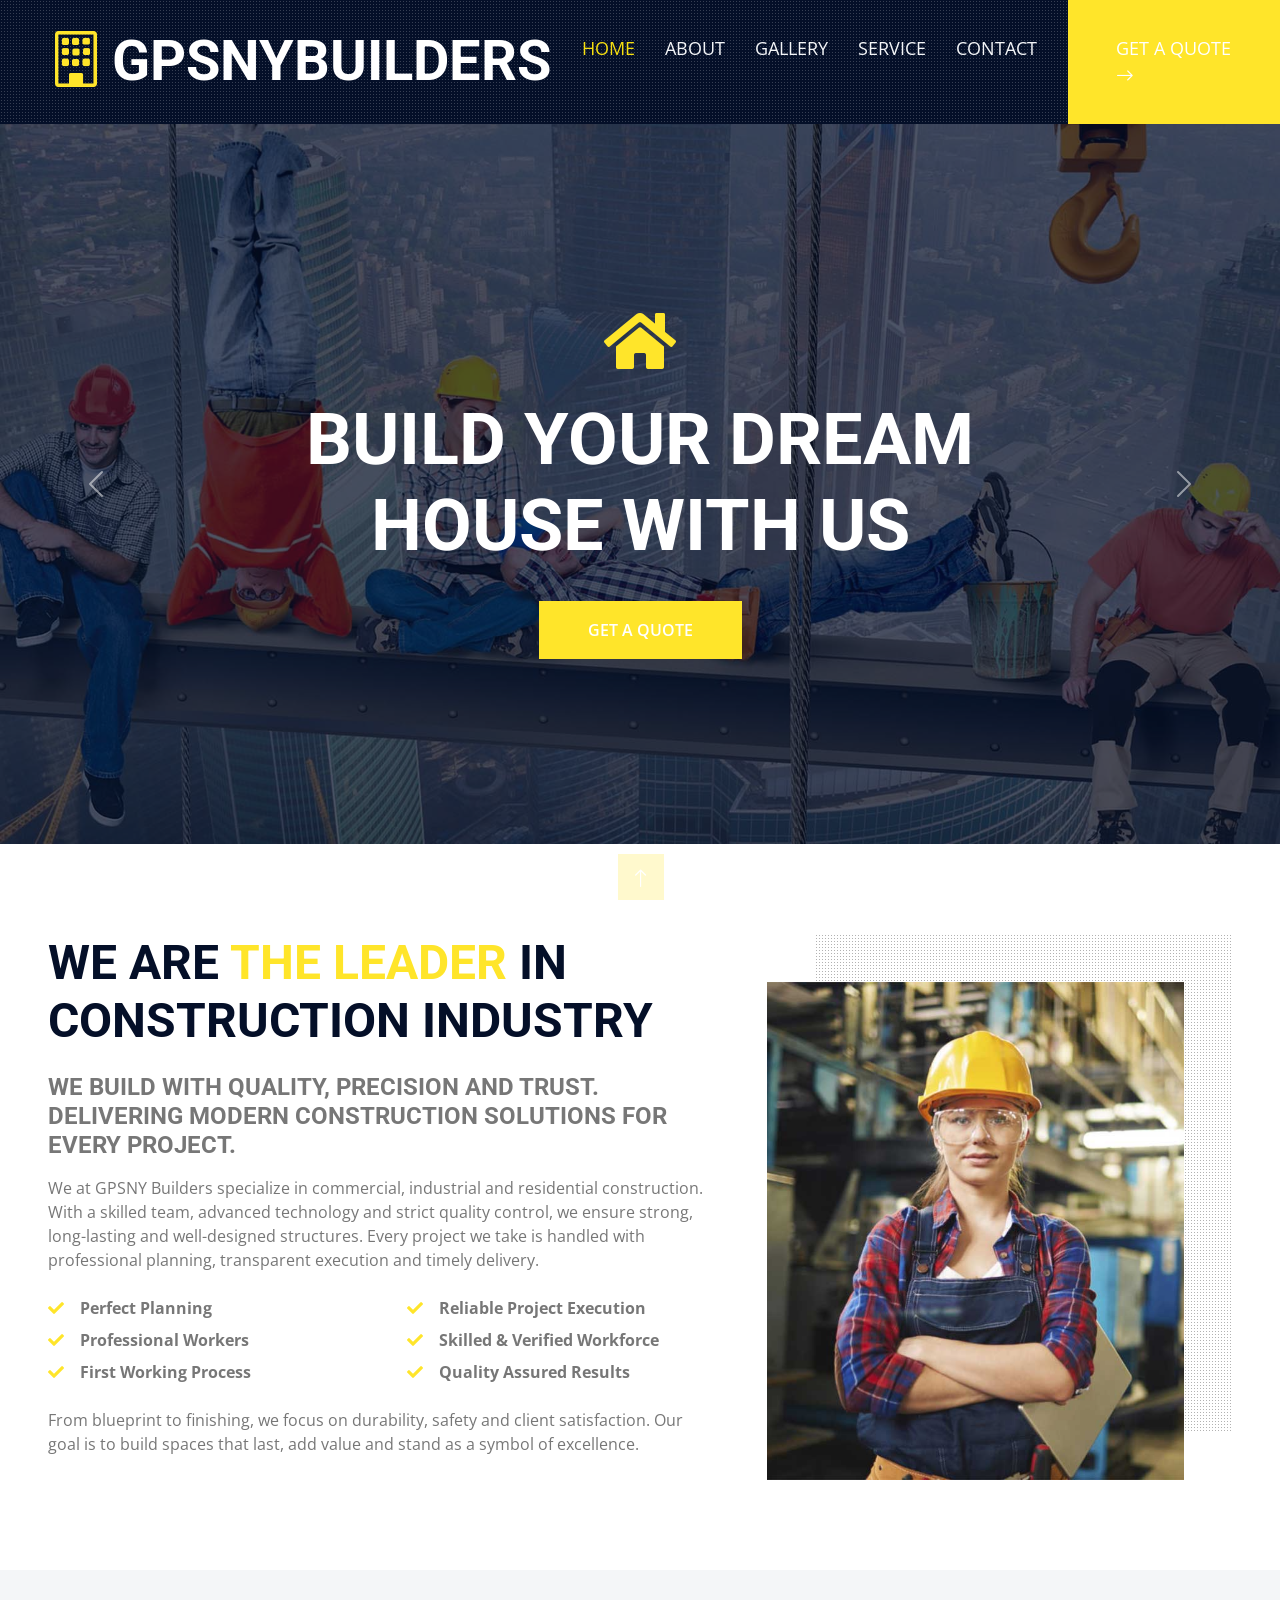
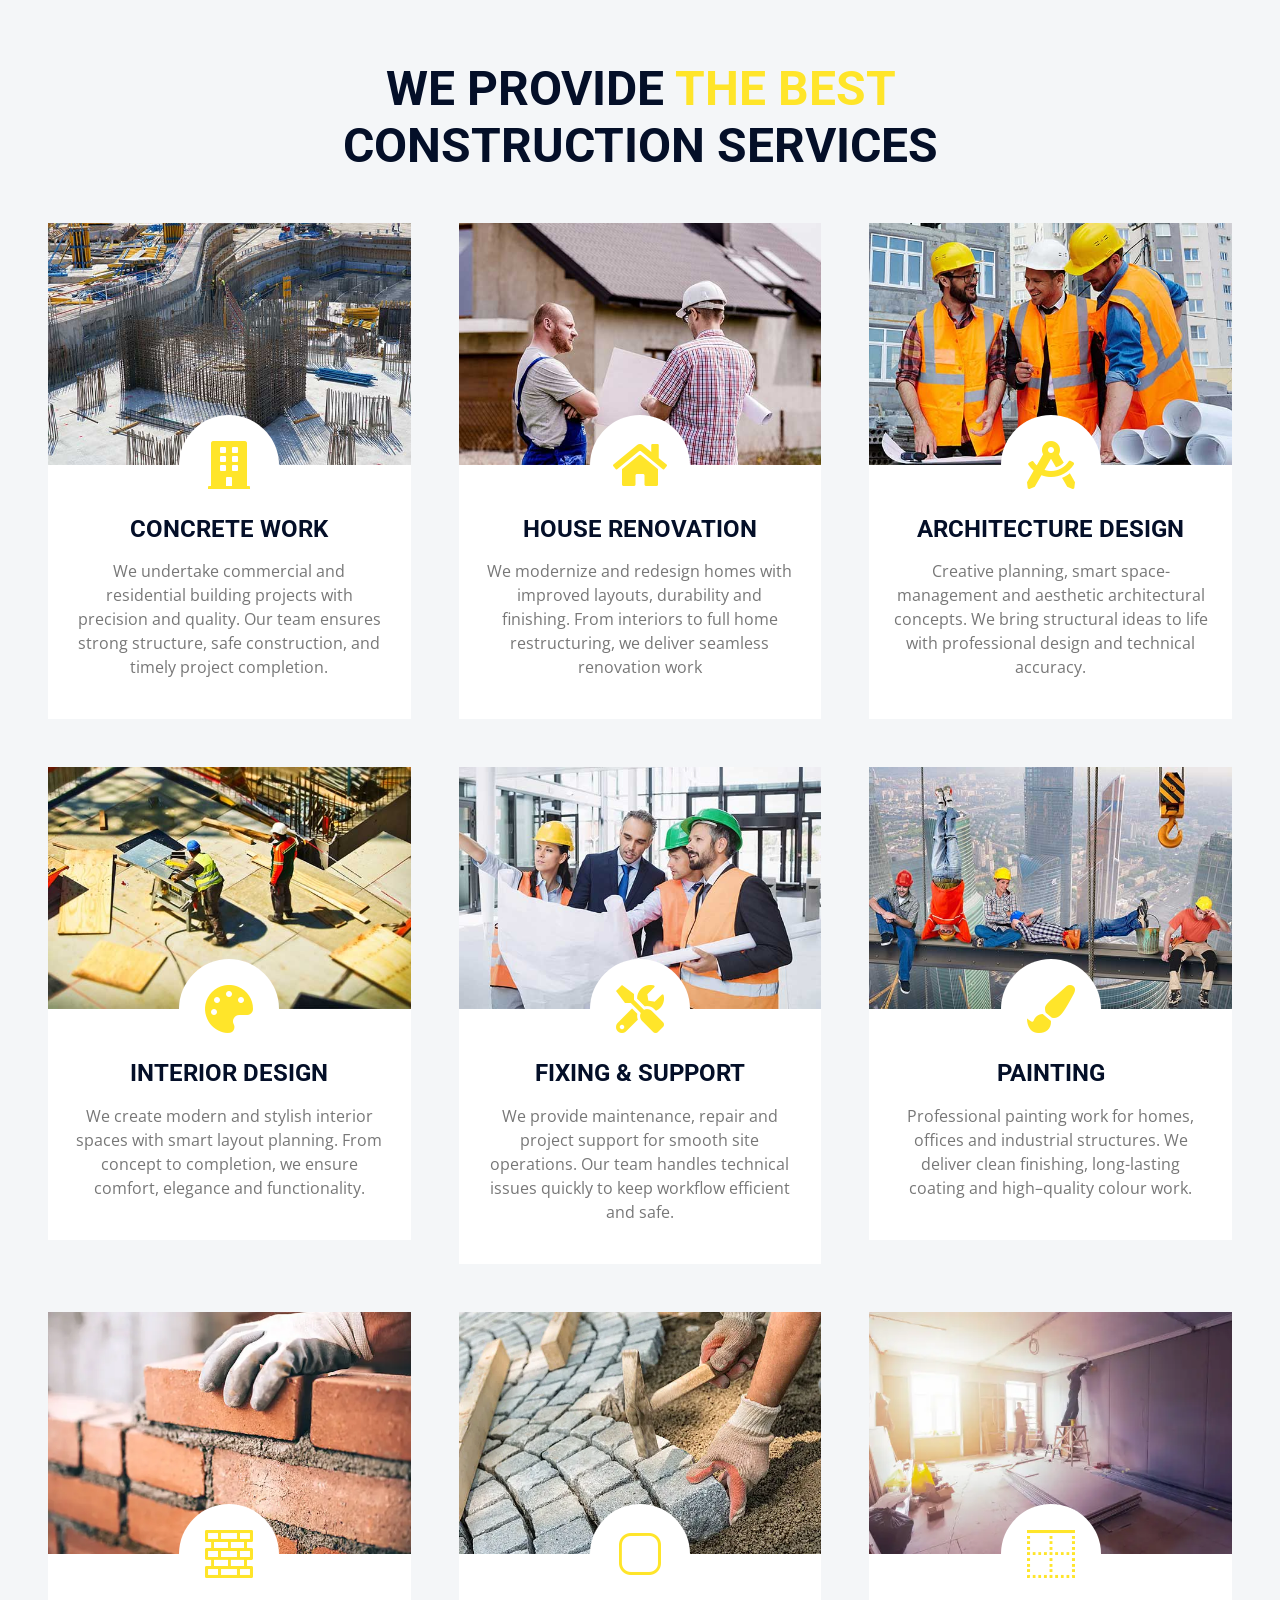
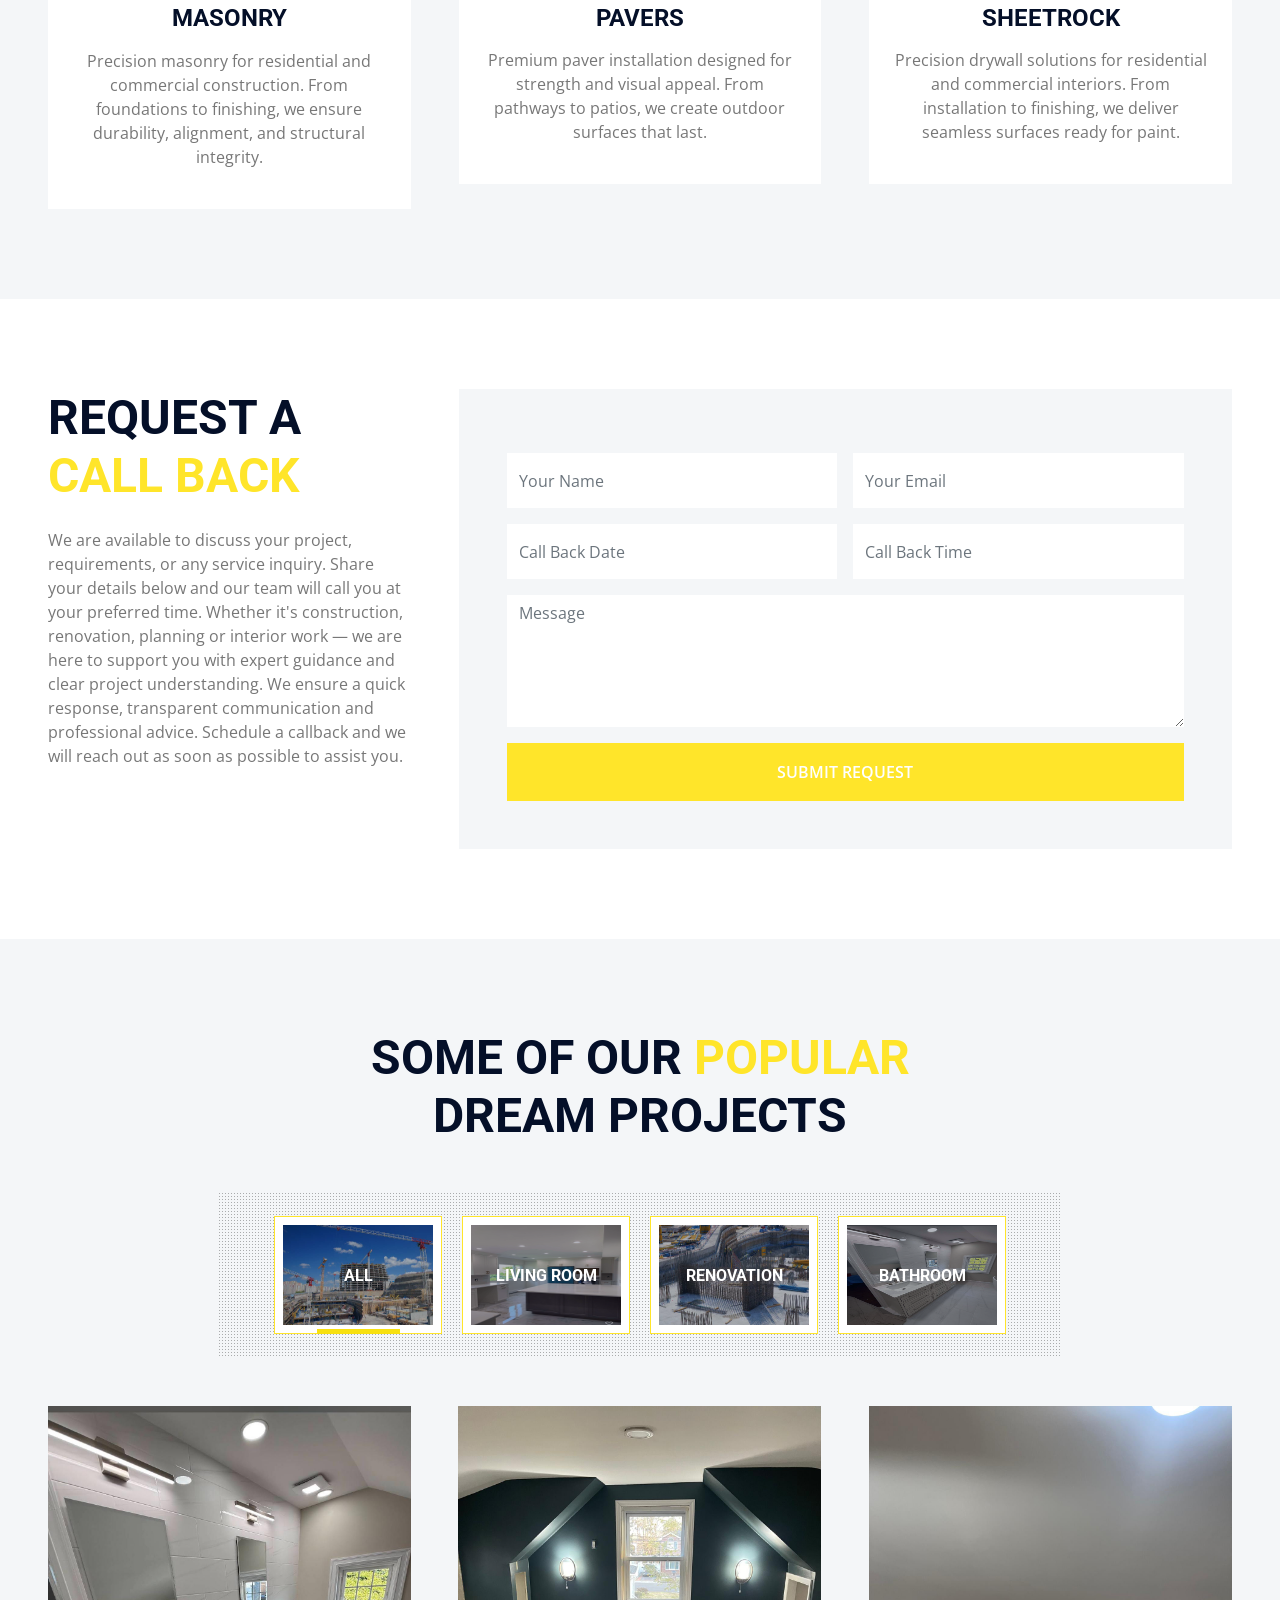
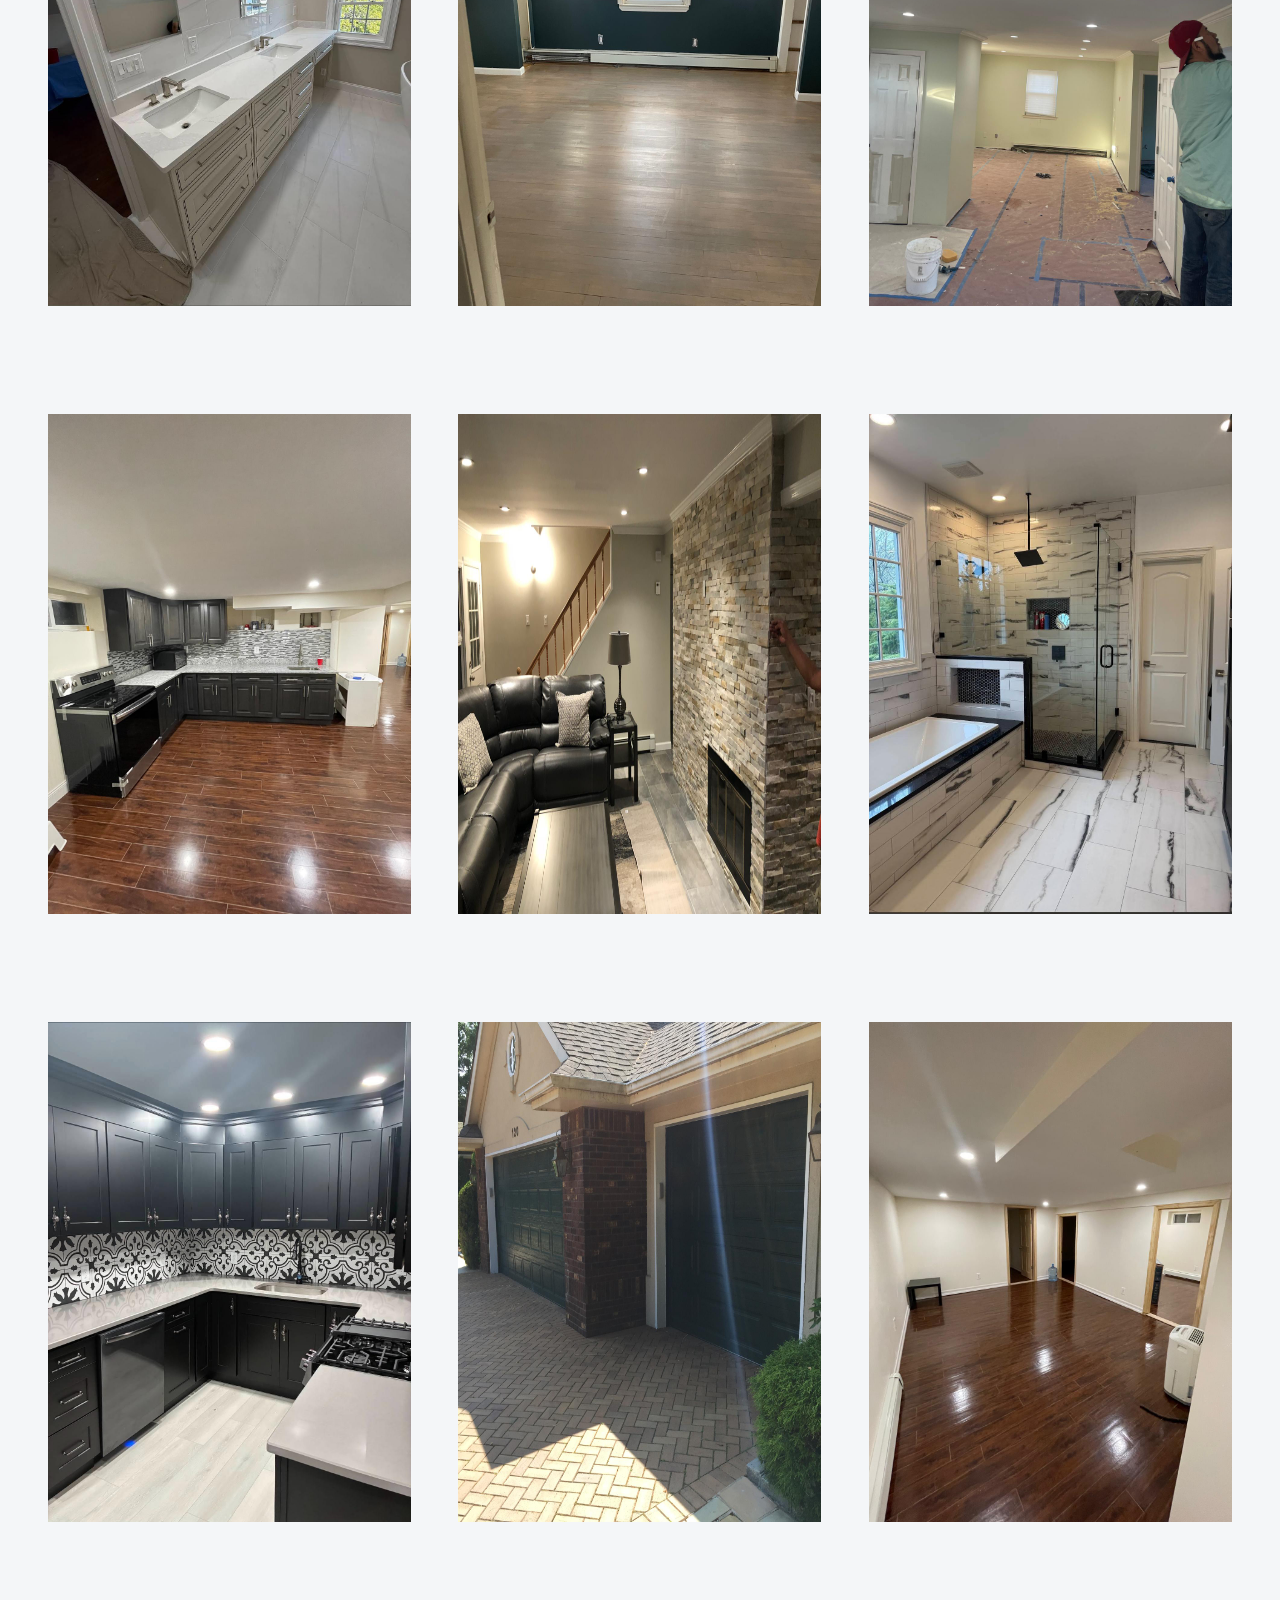
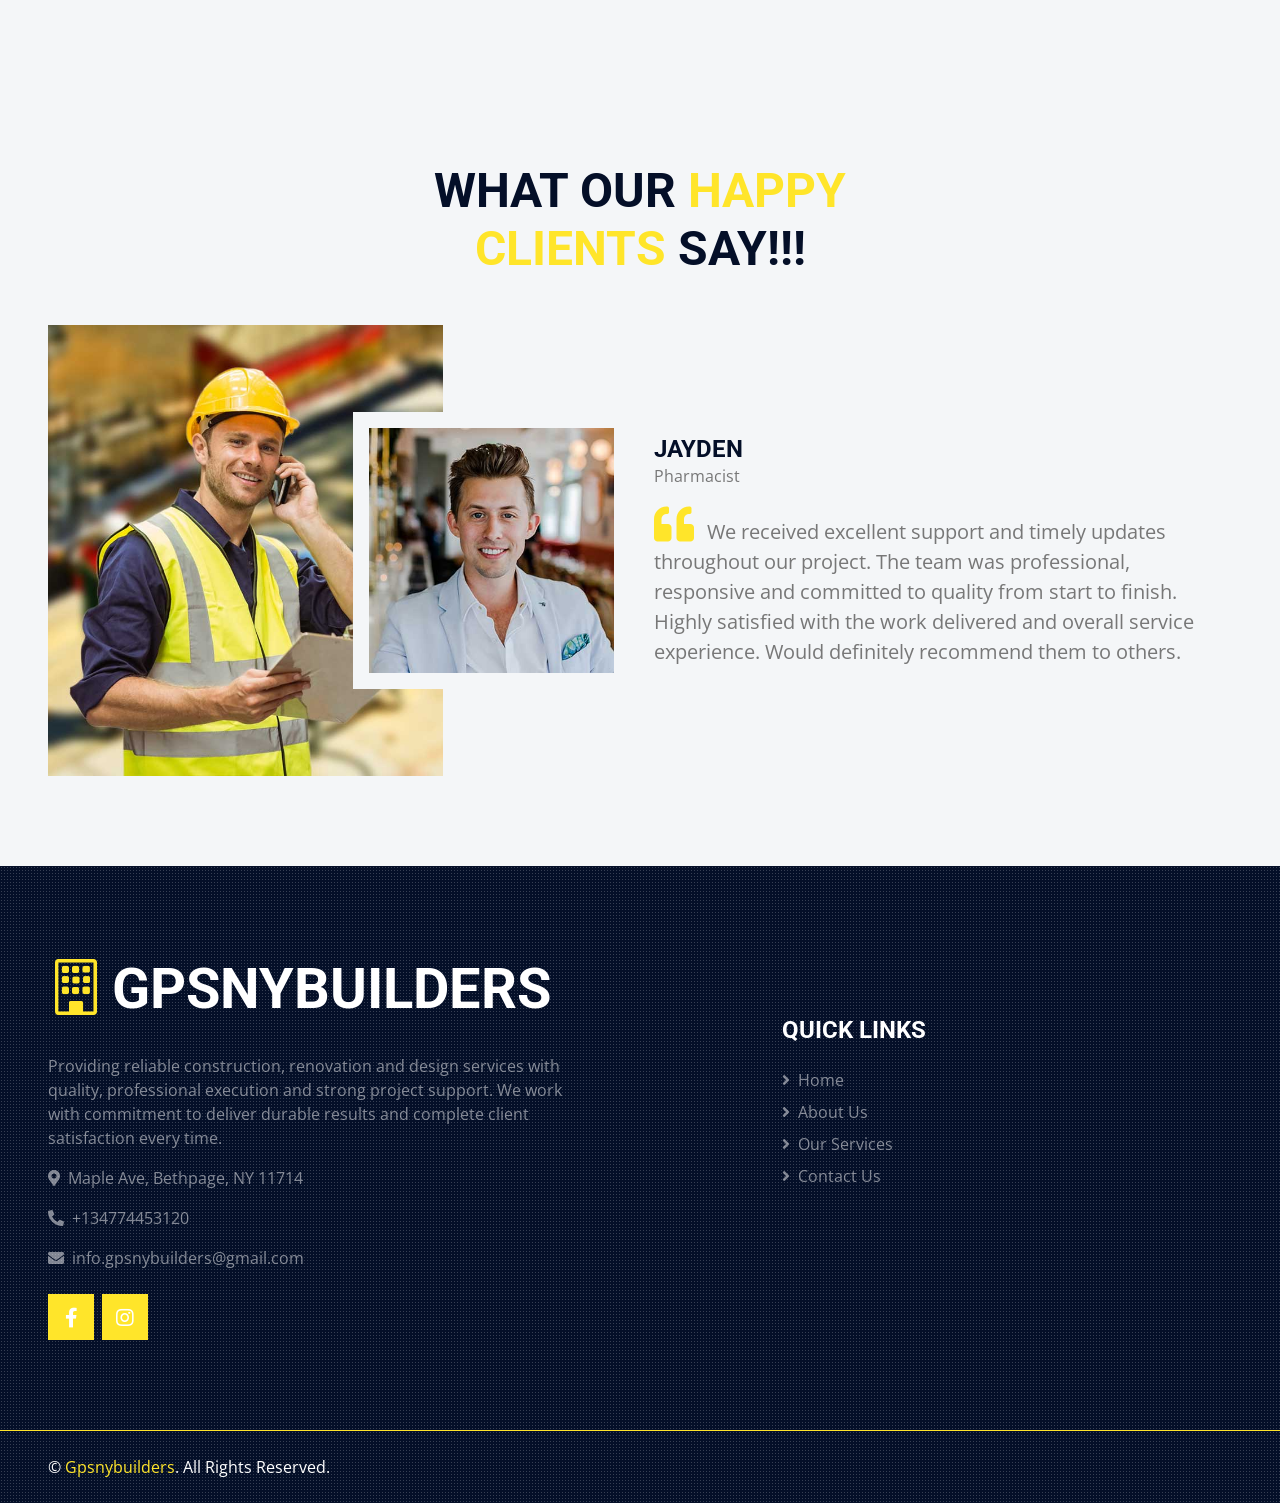
==== index.html @ 49c5e43c "first commit" ====
<!DOCTYPE html>
<html lang="en">

<head>
    <meta charset="utf-8">
    <title>Gpsnybuilders -  Construction Company</title>
    <meta content="width=device-width, initial-scale=1.0" name="viewport">
    <meta content="Free HTML Templates" name="keywords">
    <meta content="Free HTML Templates" name="description">

    <!-- Favicon -->
    <link href="img/favicon.ico" rel="icon">

    <!-- Google Web Fonts -->
    <link rel="preconnect" href="https://fonts.gstatic.com">
    <link href="https://fonts.googleapis.com/css2?family=Open+Sans:wght@400;600&family=Roboto:wght@500;700&display=swap" rel="stylesheet"> 

    <!-- Icon Font Stylesheet -->
    <link href="https://cdnjs.cloudflare.com/ajax/libs/font-awesome/5.15.0/css/all.min.css" rel="stylesheet">
    <link href="https://cdn.jsdelivr.net/npm/bootstrap-icons@1.4.1/font/bootstrap-icons.css" rel="stylesheet">

    <!-- Libraries Stylesheet -->
    <link href="lib/owlcarousel/assets/owl.carousel.min.css" rel="stylesheet">
    <link href="lib/tempusdominus/css/tempusdominus-bootstrap-4.min.css" rel="stylesheet" />
    <link href="lib/lightbox/css/lightbox.min.css" rel="stylesheet">

    <!-- Customized Bootstrap Stylesheet -->
    <link href="css/bootstrap.min.css" rel="stylesheet">

    <!-- Template Stylesheet -->
    <link href="css/style.css" rel="stylesheet">

    <meta name="viewport" content="width=device-width, initial-scale=1.0">

</head>

<body>
    <!-- Topbar Start -->
    
    
        
        <div class="row gx-5"  id = "topbar" style="display: none;">
            <div class="col-lg-4 text-center py-3">
                <div class="d-inline-flex align-items-center">
                    <i class="bi bi-geo-alt fs-1 text-primary me-3"></i>
                    <div class="text-start">
                        <h6 class="text-uppercase fw-bold">Our Office</h6>
                        <span>Maple Ave, Bethpage, NY 11714</span>
                    </div>
                </div>
            </div>
            <div class="col-lg-4 text-center border-start border-end py-3">
                <div class="d-inline-flex align-items-center">
                    <i class="bi bi-envelope-open fs-1 text-primary me-3"></i>
                    <div class="text-start">
                        <h6 class="text-uppercase fw-bold">Email Us</h6>
                        <span>info.gpsnybuilders@gmail.com</span>
                    </div>
                </div>
            </div>
            <div class="col-lg-4 text-center py-3">
                <div class="d-inline-flex align-items-center">
                    <i class="bi bi-phone-vibrate fs-1 text-primary me-3"></i>
                    <div class="text-start">
                        <h6 class="text-uppercase fw-bold">Call Us</h6>
                        <span>+13477445312</span>
                    </div>
                </div>
            </div>
        </div>
    </div>
    <!-- Topbar End -->


    <!-- Navbar Start -->
    <div class="container-fluid  bg-dark bg-light-radial shadow-sm px-5 pe-lg-0">
        <nav id ="autohide-navbar" class="navbar navbar-expand-lg bg-dark bg-light-radial navbar-dark py-3 py-lg-0">
            <a href="index.html" class="navbar-brand">
                <h1 class="m-0 display-4 text-uppercase text-white"><i class="bi bi-building text-primary me-2"></i>GPSNYBUILDERS</h1>
            </a>
            <button class="navbar-toggler" type="button" data-bs-toggle="collapse" data-bs-target="#navbarCollapse">
                <span class="navbar-toggler-icon"></span>
            </button>
            <div class="collapse navbar-collapse" id="navbarCollapse">
                <div class="navbar-nav ms-auto py-0">
                    <a href="index.html" class="nav-item nav-link active">Home</a>
                    <a href="#about" class="nav-item nav-link">About</a>
                    <a href="#portfolio" class="nav-item nav-link">Gallery</a>
                    <a href="#services" class="nav-item nav-link">Service</a>
                    <!--<div class="nav-item dropdown">
                        <a href="#" class="nav-link dropdown-toggle" data-bs-toggle="dropdown">Pages</a>
                        <div class="dropdown-menu m-0">
                            <a href="project.html" class="dropdown-item">Our Project</a>
                            <a href="team.html" class="dropdown-item">The Team</a>
                            <a href="testimonial.html" class="dropdown-item">Testimonial</a>
                            <a href="blog.html" class="dropdown-item">Blog Grid</a>
                            <a href="detail.html" class="dropdown-item">Blog Detail</a>
                        </div>
                    </div>
                    -->
                    <a href="#appointment" class="nav-item nav-link">Contact</a>
                    <a href="#appointment" class="nav-item nav-link bg-primary text-white px-5 ms-3 d-none d-lg-block">Get A Quote <i class="bi bi-arrow-right"></i></a>
                </div>
            </div>
        </nav>
    </div>
    <!-- Navbar End -->


    <!-- Carousel Start -->
    <div class="container-fluid p-0">
        <div id="header-carousel" class="carousel slide carousel-fade" data-bs-ride="carousel">
            <div class="carousel-inner">
                <div class="carousel-item active">
                    <img class="w-100" src="img/carousel-1.jpg" alt="Image">
                    <div class="carousel-caption d-flex flex-column align-items-center justify-content-center">
                        <div class="p-3" style="max-width: 900px;">
                            <i class="fa fa-home fa-4x text-primary mb-4 d-none d-sm-block"></i>
                            <h1 class="display-2 text-uppercase text-white mb-md-4">Build Your Dream House With Us</h1>
                            <a href="#appointment" class="btn btn-primary py-md-3 px-md-5 mt-2">Get A Quote</a>
                        </div>
                    </div>
                </div>
                <div class="carousel-item">
                    <img class="w-100" src="img/carousel-2.jpg" alt="Image">
                    <div class="carousel-caption d-flex flex-column align-items-center justify-content-center">
                        <div class="p-3" style="max-width: 900px;">
                            <i class="fa fa-tools fa-4x text-primary mb-4 d-none d-sm-block"></i>
                            <h1 class="display-2 text-uppercase text-white mb-md-4">We Are Trusted For Your Project</h1>
                            <a href="#appointment" class="btn btn-primary py-md-3 px-md-5 mt-2">Contact Us</a>
                        </div>
                    </div>
                </div>
            </div>
            <button class="carousel-control-prev" type="button" data-bs-target="#header-carousel"
                data-bs-slide="prev">
                <span class="carousel-control-prev-icon" aria-hidden="true"></span>
                <span class="visually-hidden">Previous</span>
            </button>
            <button class="carousel-control-next" type="button" data-bs-target="#header-carousel"
                data-bs-slide="next">
                <span class="carousel-control-next-icon" aria-hidden="true"></span>
                <span class="visually-hidden">Next</span>
            </button>
        </div>
    </div>
    <!-- Carousel End -->


    <!-- About Start -->
    <div class="container-fluid py-6 px-5" id="about">
        <div class="row g-5">
            <div class="col-lg-7">
                <h1 class="display-5 text-uppercase mb-4">We are <span class="text-primary">the Leader</span> in Construction Industry</h1>
                <h4 class="text-uppercase mb-3 text-body">WE BUILD WITH QUALITY, PRECISION AND TRUST.
DELIVERING MODERN CONSTRUCTION SOLUTIONS FOR EVERY PROJECT.</h4>
                <p>We at GPSNY Builders specialize in commercial, industrial and residential construction.
With a skilled team, advanced technology and strict quality control, we ensure strong,
long-lasting and well-designed structures. Every project we take is handled with
professional planning, transparent execution and timely delivery.</p>
                <div class="row gx-5 py-2">
                    <div class="col-sm-6 mb-2">
                        <p class="fw-bold mb-2"><i class="fa fa-check text-primary me-3"></i>Perfect Planning</p>
                        <p class="fw-bold mb-2"><i class="fa fa-check text-primary me-3"></i>Professional Workers</p>
                        <p class="fw-bold mb-2"><i class="fa fa-check text-primary me-3"></i>First Working Process</p>
                    </div>
                    <div class="col-sm-6 mb-2">
                        <p class="fw-bold mb-2"><i class="fa fa-check text-primary me-3"></i>Reliable Project Execution</p>
                        <p class="fw-bold mb-2"><i class="fa fa-check text-primary me-3"></i>Skilled & Verified Workforce</p>
                        <p class="fw-bold mb-2"><i class="fa fa-check text-primary me-3"></i>Quality Assured Results</p>
                    </div>
                </div>
                <p class="mb-4">From blueprint to finishing, we focus on durability, safety and client satisfaction.
Our goal is to build spaces that last, add value and stand as a symbol of excellence.</p>
                <!--<img src="img/signature.jpg" alt=""> -->
            </div>
            <div class="col-lg-5 pb-5" style="min-height: 400px;">
                <div class="position-relative bg-dark-radial h-100 ms-5">
                    <img class="position-absolute w-100 h-100 mt-5 ms-n5" src="img/about.jpg" style="object-fit: cover;">
                </div>
            </div>
        </div>
    </div>
    <!-- About End -->
    

    <!-- Services Start -->
    <div class="container-fluid bg-light py-6 px-5" id="services">
        <div class="text-center mx-auto mb-5" style="max-width: 600px;">
            <h1 class="display-5 text-uppercase mb-4">We Provide <span class="text-primary">The Best</span> Construction Services</h1>
        </div>
        <div class="row g-5">
            <div class="col-lg-4 col-md-6">
                <div class="service-item bg-white d-flex flex-column align-items-center text-center">
                    <img class="img-fluid" src="img/service-1.jpg" alt="">
                    <div class="service-icon bg-white">
                        <i class="fa fa-3x fa-building text-primary"></i>
                    </div>
                    <div class="px-4 pb-4">
                        <h4 class="text-uppercase mb-3">Concrete work</h4>
                        <p>We undertake commercial and residential building projects with precision and quality.
                            Our team ensures strong structure, safe construction, and timely project completion.</p>
                        <!--<a class="btn text-primary" href="">Read More <i class="bi bi-arrow-right"></i></a>-->
                    </div>
                </div>
            </div>
            <div class="col-lg-4 col-md-6">
                <div class="service-item bg-white rounded d-flex flex-column align-items-center text-center">
                    <img class="img-fluid" src="img/service-2.jpg" alt="">
                    <div class="service-icon bg-white">
                        <i class="fa fa-3x fa-home text-primary"></i>
                    </div>
                    <div class="px-4 pb-4">
                        <h4 class="text-uppercase mb-3">House Renovation</h4>
                        <p>We modernize and redesign homes with improved layouts, durability and finishing.
From interiors to full home restructuring, we deliver seamless renovation work</p>
                        <!--<a class="btn text-primary" href="">Read More <i class="bi bi-arrow-right"></i></a> -->
                    </div>
                </div>
            </div>
            <div class="col-lg-4 col-md-6">
                <div class="service-item bg-white rounded d-flex flex-column align-items-center text-center">
                    <img class="img-fluid" src="img/service-3.jpg" alt="">
                    <div class="service-icon bg-white">
                        <i class="fa fa-3x fa-drafting-compass text-primary"></i>
                    </div>
                    <div class="px-4 pb-4">
                        <h4 class="text-uppercase mb-3">Architecture Design</h4>
                        <p>Creative planning, smart space-management and aesthetic architectural concepts.
We bring structural ideas to life with professional design and technical accuracy.</p>
                      <!--  <a class="btn text-primary" href="">Read More <i class="bi bi-arrow-right"></i></a> -->
                    </div>
                </div>
            </div>
            <div class="col-lg-4 col-md-6">
                <div class="service-item bg-white rounded d-flex flex-column align-items-center text-center">
                    <img class="img-fluid" src="img/service-4.jpg" alt="">
                    <div class="service-icon bg-white">
                        <i class="fa fa-3x fa-palette text-primary"></i>
                    </div>
                    <div class="px-4 pb-4">
                        <h4 class="text-uppercase mb-3">Interior Design</h4>
                        <p>We create modern and stylish interior spaces with smart layout planning.
From concept to completion, we ensure comfort, elegance and functionality.</p>
                       <!-- <a class="btn text-primary" href="">Read More <i class="bi bi-arrow-right"></i></a> -->
                    </div>
                </div>
            </div>
            <div class="col-lg-4 col-md-6">
                <div class="service-item bg-white rounded d-flex flex-column align-items-center text-center">
                    <img class="img-fluid" src="img/service-5.jpg" alt="">
                    <div class="service-icon bg-white">
                        <i class="fa fa-3x fa-tools text-primary"></i>
                    </div>
                    <div class="px-4 pb-4">
                        <h4 class="text-uppercase mb-3">Fixing & Support</h4>
                        <p>We provide maintenance, repair and project support for smooth site operations.
Our team handles technical issues quickly to keep workflow efficient and safe.</p>
                      <!--  <a class="btn text-primary" href="">Read More <i class="bi bi-arrow-right"></i></a> -->
                    </div>
                </div>
            </div>
            <div class="col-lg-4 col-md-6">
                <div class="service-item bg-white rounded d-flex flex-column align-items-center text-center">
                    <img class="img-fluid" src="img/service-6.jpg" alt="">
                    <div class="service-icon bg-white">
                        <i class="fa fa-3x fa-paint-brush text-primary"></i>
                    </div>
                    <div class="px-4 pb-4">
                        <h4 class="text-uppercase mb-3">Painting</h4>
                        <p>Professional painting work for homes, offices and industrial structures.
We deliver clean finishing, long-lasting coating and high–quality colour work.</p>
                      <!--  <a class="btn text-primary" href="">Read More <i class="bi bi-arrow-right"></i></a> -->
                    </div>
                </div>
            </div>
            <div class="col-lg-4 col-md-6">
                <div class="service-item bg-white rounded d-flex flex-column align-items-center text-center">
                    <img class="img-fluid" src="img/mansonary.webp" alt="">
                    <div class="service-icon bg-white">
                        <i class="fa fa-3x bi-bricks  text-primary"></i>
                    </div>
                    <div class="px-4 pb-4">
                        <h4 class="text-uppercase mb-3">Masonry </h4>
                        <p>Precision masonry for residential and commercial construction.
From foundations to finishing, we ensure durability, alignment, and structural integrity.<p>
                      <!--  <a class="btn text-primary" href="">Read More <i class="bi bi-arrow-right"></i></a> -->
                    </div>
                </div>
            </div>
            <div class="col-lg-4 col-md-6">
                <div class="service-item bg-white rounded d-flex flex-column align-items-center text-center">
                    <img class="img-fluid" src="img/pavers.webp" alt="">
                    <div class="service-icon bg-white">
                        <i class="fa fa-3x bi-app text-primary"></i>
                    </div>
                    <div class="px-4 pb-4">
                        <h4 class="text-uppercase mb-3">Pavers</h4>
                        <p>Premium paver installation designed for strength and visual appeal.
From pathways to patios, we create outdoor surfaces that last.</p>
                      <!--  <a class="btn text-primary" href="">Read More <i class="bi bi-arrow-right"></i></a> -->
                    </div>
                </div>
            </div>
            <div class="col-lg-4 col-md-6">
                <div class="service-item bg-white rounded d-flex flex-column align-items-center text-center">
                    <img class="img-fluid" src="img/sheetrock.webp" alt="">
                    <div class="service-icon bg-white">
                        <i class="fa fa-3x bi-border-top text-primary"></i>
                    </div>
                    <div class="px-4 pb-4">
                        <h4 class="text-uppercase mb-3">sheetrock</h4>
                        <p>Precision drywall solutions for residential and commercial interiors.
From installation to finishing, we deliver seamless surfaces ready for paint.</p>
                      <!--  <a class="btn text-primary" href="">Read More <i class="bi bi-arrow-right"></i></a> -->
                    </div>
                </div>
            </div>
        </div>
    </div>
    <!-- Services End -->


    <!-- Appointment Start -->
    <div class="container-fluid py-6 px-5" id ="appointment">
        <div class="row gx-5">
            <div class="col-lg-4 mb-5 mb-lg-0">
                <div class="mb-4">
                    <h1 class="display-5 text-uppercase mb-4">Request A <span class="text-primary">Call Back</span></h1>
                </div>
                <p class="mb-5">We are available to discuss your project, requirements, or any service inquiry.
Share your details below and our team will call you at your preferred time.
Whether it's construction, renovation, planning or interior work — we are here
to support you with expert guidance and clear project understanding.
We ensure a quick response, transparent communication and professional advice.
Schedule a callback and we will reach out as soon as possible to assist you.</p>
               <!---- <a class="btn btn-primary py-3 px-5" href="">Get A Quote</a> -->
            </div>
            <div class="col-lg-8">
                <div class="bg-light text-center p-5">
                    <form id="contactForm" action="send_email.php" method="POST">
                        <div id="formAlert" class="mb-3"></div>
                        <div class="row g-3">
                            <div class="col-12 col-sm-6">
                                <input name="name" type="text" class="form-control border-0" placeholder="Your Name" style="height: 55px;" required>
                            </div>
                            <div class="col-12 col-sm-6">
                                <input name="email" type="email" class="form-control border-0" placeholder="Your Email" style="height: 55px;" required>
                            </div>
                            <div class="col-12 col-sm-6">
                                <div class="date" id="date" data-target-input="nearest" name="date">
                                    <input type="text"
                                        class="form-control border-0 datetimepicker-input"
                                        placeholder="Call Back Date" data-target="#date" data-toggle="datetimepicker" style="height: 55px;">
                                </div>
                            </div>
                            <div class="col-12 col-sm-6">
                                <div class="time" id="time" data-target-input="nearest" name="time">
                                    <input type="text"
                                        class="form-control border-0 datetimepicker-input"
                                        placeholder="Call Back Time" data-target="#time" data-toggle="datetimepicker" style="height: 55px;">
                                </div>
                            </div>
                            <div class="col-12">
                                <textarea name="message" class="form-control border-0" rows="5" placeholder="Message" required></textarea>
                            </div>
                            <input type="hidden" name="_subject" value="Website Contact Request">
                            <div class="col-12">
                                <button class="btn btn-primary w-100 py-3" type="submit">Submit Request</button>
                            </div>
                        </div>
                    </form>

                </div>
            </div>
        </div>
    </div>
    <!-- Appointment End -->


    <!-- Portfolio Start -->
    <div class="container-fluid bg-light py-6 px-5" id="portfolio">
        <div class="text-center mx-auto mb-5" style="max-width: 600px;">
            <h1 class="display-5 text-uppercase mb-4">Some Of Our <span class="text-primary">Popular</span> Dream Projects</h1>
        </div>
        <div class="row gx-5">
            <div class="col-12 text-center">
                <div class="d-inline-block bg-dark-radial text-center pt-4 px-5 mb-5">
                    <ul class="list-inline mb-0" id="portfolio-flters">
                        <li class="btn btn-outline-primary bg-white p-2 active mx-2 mb-4" data-filter="*">
                            <img src="img/portfolio-1.jpg" style="width: 150px; height: 100px;">
                            <div class="position-absolute top-0 start-0 end-0 bottom-0 m-2 d-flex align-items-center justify-content-center" style="background: rgba(4, 15, 40, .3);">
                                <h6 class="text-white text-uppercase m-0">All</h6>
                            </div>
                        </li>
                        <li class="btn btn-outline-primary bg-white p-2 mx-2 mb-4" data-filter=".first">
                            <img src="img/hall.jpeg" style="width: 150px; height: 100px;">
                            <div class="position-absolute top-0 start-0 end-0 bottom-0 m-2 d-flex align-items-center justify-content-center" style="background: rgba(4, 15, 40, .3);">
                                <h6 class="text-white text-uppercase m-0">Living Room</h6>
                            </div>
                        </li>
                        <li class="btn btn-outline-primary bg-white p-2 mx-2 mb-4" data-filter=".second">
                            <img src="img/portfolio-3.jpg" style="width: 150px; height: 100px;">
                            <div class="position-absolute top-0 start-0 end-0 bottom-0 m-2 d-flex align-items-center justify-content-center" style="background: rgba(4, 15, 40, .3);">
                                <h6 class="text-white text-uppercase m-0">Renovation</h6>
                            </div>
                        </li>
                        <li class="btn btn-outline-primary bg-white p-2 mx-2 mb-4" data-filter=".third">
                            <img src="img/bathroom.jpeg" style="width: 150px; height: 100px;">
                            <div class="position-absolute top-0 start-0 end-0 bottom-0 m-2 d-flex align-items-center justify-content-center" style="background: rgba(4, 15, 40, .3);">
                                <h6 class="text-white text-uppercase m-0">Bathroom</h6>
                            </div>
                        </li>
                    </ul>
                </div>
            </div>
        </div>
        <div class="row g-5 portfolio-container">
            <div class="col-xl-4 col-lg-6 col-md-6 portfolio-item third">
                <div class="position-relative portfolio-box">
                    <img class="img-fluid w-100" style="height: 500px;" src="img/bathroom.jpeg" alt="">
                    <!--<a class="portfolio-title shadow-sm" href="">
                        <p class="h4 text-uppercase">Project Name</p>
                        <span class="text-body"><i class="fa fa-map-marker-alt text-primary me-2"></i>Maple Ave, Bethpage, NY 11714</span>
                    </a> -->
                    <a class="portfolio-btn" href="img/bathroom.jpeg" data-lightbox="portfolio">
                        <i class="bi bi-plus text-white"></i>
                    </a>
                </div>
            </div>
            <div class="col-xl-4 col-lg-6 col-md-6 portfolio-item second">
                <div class="position-relative portfolio-box">
                    <img class="img-fluid w-100" style="height: 500px;" src="img/hall 2.jpeg" alt="">
                    <!-- <a class="portfolio-title shadow-sm" href="">
                        <p class="h4 text-uppercase">Project Name</p>
                        <span class="text-body"><i class="fa fa-map-marker-alt text-primary me-2"></i>Maple Ave, Bethpage, NY 11714</span>
                    </a> -->
                    <a class="portfolio-btn" href="img/hall 2.jpeg" data-lightbox="portfolio">
                        <i class="bi bi-plus text-white"></i>
                    </a>
                </div>
            </div>
            <div class="col-xl-4 col-lg-6 col-md-6 portfolio-item first">
                <div class="position-relative portfolio-box">
                    <img class="img-fluid w-100" style="height: 500px;" src="img/hall3.jpeg" alt="">
                    <!--<a class="portfolio-title shadow-sm" href="">
                        <p class="h4 text-uppercase">Project Name</p>
                        <span class="text-body"><i class="fa fa-map-marker-alt text-primary me-2"></i>Maple Ave, Bethpage, NY 11714</span>
                    </a> -->
                    <a class="portfolio-btn" href="img/hall3.jpeg" data-lightbox="portfolio">
                        <i class="bi bi-plus text-white"></i>
                    </a>
                </div>
            </div>
            <div class="col-xl-4 col-lg-6 col-md-6 portfolio-item first">
                <div class="position-relative portfolio-box">
                    <img class="img-fluid w-100" style="height: 500px;" src="img/hall5.jpeg" alt="">
                    <!--<a class="portfolio-title shadow-sm" href="">
                        <p class="h4 text-uppercase">Project Name</p>
                        <span class="text-body"><i class="fa fa-map-marker-alt text-primary me-2"></i>Maple Ave, Bethpage, NY 11714</span>
                    </a> -->
                    <a class="portfolio-btn" href="img/hall5.jpeg" data-lightbox="portfolio">
                        <i class="bi bi-plus text-white"></i>
                    </a>
                </div>
            </div>
            <div class="col-xl-4 col-lg-6 col-md-6 portfolio-item first">
                <div class="position-relative portfolio-box">
                    <img class="img-fluid w-100" style="height: 500px;" src="img/hall6.jpeg" alt="">
                    <!--<a class="portfolio-title shadow-sm" href="">
                        <p class="h4 text-uppercase">Project Name</p>
                        <span class="text-body"><i class="fa fa-map-marker-alt text-primary me-2"></i>Maple Ave, Bethpage, NY 11714</span>
                    </a> -->
                    <a class="portfolio-btn" href="img/hall6.jpeg" data-lightbox="portfolio">
                        <i class="bi bi-plus text-white"></i>
                    </a>
                </div>
            </div>
            <div class="col-xl-4 col-lg-6 col-md-6 portfolio-item second">
                <div class="position-relative portfolio-box">
                    <img class="img-fluid w-100" style="height: 500px;" src="img/kitchen.jpeg" alt="">
                    <!--<a class="portfolio-title shadow-sm" href="">
                        <p class="h4 text-uppercase">Project Name</p>
                        <span class="text-body"><i class="fa fa-map-marker-alt text-primary me-2"></i>Maple Ave, Bethpage, NY 11714</span>
                    </a> -->
                    <a class="portfolio-btn" href="img/kitchen.jpeg" data-lightbox="portfolio">
                        <i class="bi bi-plus text-white"></i>
                    </a>
                </div>
            </div>
            
            <!--<div class="col-xl-4 col-lg-6 col-md-6 portfolio-item first">
                <div class="position-relative portfolio-box">
                    <img class="img-fluid w-100" style="height: 500px;" src="img/hall.jpeg" alt="">
                    <!--<a class="portfolio-title shadow-sm" href="">
                        <p class="h4 text-uppercase">Project Name</p>
                        <span class="text-body"><i class="fa fa-map-marker-alt text-primary me-2"></i>Maple Ave, Bethpage, NY 11714</span>
                    </a> 
                    <a class="portfolio-btn" href="img/hall.jpeg" data-lightbox="portfolio">
                        <i class="bi bi-plus text-white"></i>
                    </a>
                </div>
            </div> -->
            <div class="col-xl-4 col-lg-6 col-md-6 portfolio-item second">
                <div class="position-relative portfolio-box">
                    <img class="img-fluid w-100" style="height: 500px;" src="img/kitchen2.jpeg" alt="">
                    <!--<a class="portfolio-title shadow-sm" href="">
                        <p class="h4 text-uppercase">Project Name</p>
                        <span class="text-body"><i class="fa fa-map-marker-alt text-primary me-2"></i>Maple Ave, Bethpage, NY 11714</span>
                    </a> -->
                    <a class="portfolio-btn" href="img/kitchen2.jpeg" data-lightbox="portfolio">
                        <i class="bi bi-plus text-white"></i>
                    </a>
                </div>
            </div>
            
            <div class="col-xl-4 col-lg-6 col-md-6 portfolio-item second">
                <div class="position-relative portfolio-box">
                    <img class="img-fluid w-100" style="height: 500px;" src="img/outer.jpeg" alt="">
                    <!--<a class="portfolio-title shadow-sm" href="">
                        <p class="h4 text-uppercase">Project Name</p>
                        <span class="text-body"><i class="fa fa-map-marker-alt text-primary me-2"></i>Maple Ave, Bethpage, NY 11714</span>
                    </a> -->
                    <a class="portfolio-btn" href="img/hall4.jpeg" data-lightbox="portfolio">
                        <i class="bi bi-plus text-white"></i>
                    </a>
                </div>
            </div>
            <div class="col-xl-4 col-lg-6 col-md-6 portfolio-item first">
                <div class="position-relative portfolio-box">
                    <img class="img-fluid w-100" style="height: 500px;" src="img/hall4.jpeg" alt="">
                    <!--<a class="portfolio-title shadow-sm" href="">
                        <p class="h4 text-uppercase">Project Name</p>
                        <span class="text-body"><i class="fa fa-map-marker-alt text-primary me-2"></i>Maple Ave, Bethpage, NY 11714</span>
                    </a> -->
                    <a class="portfolio-btn" href="img/hall.jpeg" data-lightbox="portfolio">
                        <i class="bi bi-plus text-white"></i>
                    </a>
                </div>
            </div>
            <!-- <div class="col-xl-4 col-lg-6 col-md-6 portfolio-item second">
                <div class="position-relative portfolio-box">
                    <img class="img-fluid w-100" style="height: 500px;" src="img/outer.jpeg" alt="">
                    <!--<a class="portfolio-title shadow-sm" href="">
                        <p class="h4 text-uppercase">Project Name</p>
                        <span class="text-body"><i class="fa fa-map-marker-alt text-primary me-2"></i>Maple Ave, Bethpage, NY 11714</span>
                    </a>
                    <a class="portfolio-btn" href="img/outer.jpeg" data-lightbox="portfolio">
                        <i class="bi bi-plus text-white"></i>
                    </a>
                </div>
            </div> -->
        </div>
    </div>
    <!-- Portfolio End -->

    <!-- Team Start -->
     <!----
    <div class="container-fluid py-6 px-5">
        <div class="text-center mx-auto mb-5" style="max-width: 600px;">
            <h1 class="display-5 text-uppercase mb-4">We Are <span class="text-primary">Professional & Expert</span> Workers</h1>
        </div>
        <div class="row g-5">
            <div class="col-xl-3 col-lg-4 col-md-6">
                <div class="row g-0">
                    <div class="col-10" style="min-height: 300px;">
                        <div class="position-relative h-100">
                            <img class="position-absolute w-100 h-100" src="img/team-1.jpg" style="object-fit: cover;">
                        </div>
                    </div>
                    <div class="col-2">
                        <div class="h-100 d-flex flex-column align-items-center justify-content-between bg-light">
                            <a class="btn" href="#"><i class="fab fa-twitter"></i></a>
                            <a class="btn" href="#"><i class="fab fa-facebook-f"></i></a>
                            <a class="btn" href="#"><i class="fab fa-linkedin-in"></i></a>
                            <a class="btn" href="#"><i class="fab fa-instagram"></i></a>
                            <a class="btn" href="#"><i class="fab fa-youtube"></i></a>
                        </div>
                    </div>
                    <div class="col-12">
                        <div class="bg-light p-4">
                            <h4 class="text-uppercase">Adam Phillips</h4>
                            <span>CEO & Founder</span>
                        </div>
                    </div>
                </div>
            </div>
            <div class="col-xl-3 col-lg-4 col-md-6">
                <div class="row g-0">
                    <div class="col-10" style="min-height: 300px;">
                        <div class="position-relative h-100">
                            <img class="position-absolute w-100 h-100" src="img/team-2.jpg" style="object-fit: cover;">
                        </div>
                    </div>
                    <div class="col-2">
                        <div class="h-100 d-flex flex-column align-items-center justify-content-between bg-light">
                            <a class="btn" href="#"><i class="fab fa-twitter"></i></a>
                            <a class="btn" href="#"><i class="fab fa-facebook-f"></i></a>
                            <a class="btn" href="#"><i class="fab fa-linkedin-in"></i></a>
                            <a class="btn" href="#"><i class="fab fa-instagram"></i></a>
                            <a class="btn" href="#"><i class="fab fa-youtube"></i></a>
                        </div>
                    </div>
                    <div class="col-12">
                        <div class="bg-light p-4">
                            <h4 class="text-uppercase">Dylan Adams</h4>
                            <span>Civil Engineer</span>
                        </div>
                    </div>
                </div>
            </div>
            <div class="col-xl-3 col-lg-4 col-md-6">
                <div class="row g-0">
                    <div class="col-10" style="min-height: 300px;">
                        <div class="position-relative h-100">
                            <img class="position-absolute w-100 h-100" src="img/team-3.jpg" style="object-fit: cover;">
                        </div>
                    </div>
                    <div class="col-2">
                        <div class="h-100 d-flex flex-column align-items-center justify-content-between bg-light">
                            <a class="btn" href="#"><i class="fab fa-twitter"></i></a>
                            <a class="btn" href="#"><i class="fab fa-facebook-f"></i></a>
                            <a class="btn" href="#"><i class="fab fa-linkedin-in"></i></a>
                            <a class="btn" href="#"><i class="fab fa-instagram"></i></a>
                            <a class="btn" href="#"><i class="fab fa-youtube"></i></a>
                        </div>
                    </div>
                    <div class="col-12">
                        <div class="bg-light p-4">
                            <h4 class="text-uppercase">Jhon Doe</h4>
                            <span>Interior Designer</span>
                        </div>
                    </div>
                </div>
            </div>
            <div class="col-xl-3 col-lg-4 col-md-6">
                <div class="row g-0">
                    <div class="col-10" style="min-height: 300px;">
                        <div class="position-relative h-100">
                            <img class="position-absolute w-100 h-100" src="img/team-4.jpg" style="object-fit: cover;">
                        </div>
                    </div>
                    <div class="col-2">
                        <div class="h-100 d-flex flex-column align-items-center justify-content-between bg-light">
                            <a class="btn" href="#"><i class="fab fa-twitter"></i></a>
                            <a class="btn" href="#"><i class="fab fa-facebook-f"></i></a>
                            <a class="btn" href="#"><i class="fab fa-linkedin-in"></i></a>
                            <a class="btn" href="#"><i class="fab fa-instagram"></i></a>
                            <a class="btn" href="#"><i class="fab fa-youtube"></i></a>
                        </div>
                    </div>
                    <div class="col-12">
                        <div class="bg-light p-4">
                            <h4 class="text-uppercase">Josh Dunn</h4>
                            <span>Painter</span>
                        </div>
                    </div>
                </div>
            </div>
        </div>
    </div>
    -->
    <!-- Team End -->
    

    <!-- Testimonial Start -->
    <div class="container-fluid bg-light py-6 px-5">
        <div class="text-center mx-auto mb-5" style="max-width: 600px;">
            <h1 class="display-5 text-uppercase mb-4">What Our <span class="text-primary">Happy Clients</span> Say!!!</h1>
        </div>
        <div class="row gx-0 align-items-center">
            <div class="col-xl-4 col-lg-5 d-none d-lg-block">
                <img class="img-fluid w-100 h-100" src="img/testimonial.jpg">
            </div>
            <div class="col-xl-8 col-lg-7 col-md-12">
                <div class="testimonial bg-light">
                    <div class="owl-carousel testimonial-carousel">
                        <div class="row gx-4 align-items-center">
                            <div class="col-xl-4 col-lg-5 col-md-5">
                                <img class="img-fluid w-100 h-100 bg-light p-lg-3 mb-4 mb-md-0" src="img/testimonial-1.jpg" alt="">
                            </div>
                            <div class="col-xl-8 col-lg-7 col-md-7">
                                <h4 class="text-uppercase mb-0">Jayden</h4>
                                <p>Pharmacist</p>
                                <p></p>
                                <p class="fs-5 mb-0"><i class="fa fa-2x fa-quote-left text-primary me-2"></i> We received excellent support and timely updates throughout our project.
The team was professional, responsive and committed to quality from start
to finish. Highly satisfied with the work delivered and overall service
experience. Would definitely recommend them to others.</p>
                            </div>
                        </div>
                        <div class="row gx-4 align-items-center">
                            <div class="col-xl-4 col-lg-5 col-md-5">
                                <img class="img-fluid w-100 h-100 bg-light p-lg-3 mb-4 mb-md-0" src="img/testimonial-2.jpg" alt="">
                            </div>
                            <div class="col-xl-8 col-lg-7 col-md-7">
                                <h4 class="text-uppercase mb-0">Olivia</h4>
                                <p>Software Engineer</p>
                                <p class="fs-5 mb-0"><i class="fa fa-2x fa-quote-left text-primary me-2"></i> Construction quality and finishing exceeded our expectations.
Everything was handled with care, proper planning and clear
communication. The entire team was helpful, skilled and easy to
coordinate with. A smooth and satisfying experience overall.</p>
                            </div>
                        </div>
                    </div>
                </div>
            </div>
        </div>
    </div>
    <!-- Testimonial End -->


    <!-- Blog Start -->
     <!--
    <div class="container-fluid py-6 px-5">
        <div class="text-center mx-auto mb-5" style="max-width: 600px;">
            <h1 class="display-5 text-uppercase mb-4">Latest <span class="text-primary">Articles</span> From Our Blog Post</h1>
        </div>
        <div class="row g-5">
            <div class="col-lg-4 col-md-6">
                <div class="bg-light">
                    <img class="img-fluid" src="img/blog-1.jpg" alt="">
                    <div class="p-4">
                        <div class="d-flex justify-content-between mb-4">
                            <div class="d-flex align-items-center">
                                <img class="rounded-circle me-2" src="img/user.jpg" width="35" height="35" alt="">
                                <span>John Doe</span>
                            </div>
                            <div class="d-flex align-items-center">
                                <span class="ms-3"><i class="far fa-calendar-alt text-primary me-2"></i>01 Jan, 2045</span>
                            </div>
                        </div>
                        <h4 class="text-uppercase mb-3">Rebum diam clita lorem erat magna est erat</h4>
                        <a class="text-uppercase fw-bold" href="">Read More <i class="bi bi-arrow-right"></i></a>
                    </div>
                </div>
            </div>
            <div class="col-lg-4 col-md-6">
                <div class="bg-light">
                    <img class="img-fluid" src="img/blog-2.jpg" alt="">
                    <div class="p-4">
                        <div class="d-flex justify-content-between mb-4">
                            <div class="d-flex align-items-center">
                                <img class="rounded-circle me-2" src="img/user.jpg" width="35" height="35" alt="">
                                <span>John Doe</span>
                            </div>
                            <div class="d-flex align-items-center">
                                <span class="ms-3"><i class="far fa-calendar-alt text-primary me-2"></i>01 Jan, 2045</span>
                            </div>
                        </div>
                        <h4 class="text-uppercase mb-3">Rebum diam clita lorem erat magna est erat</h4>
                        <a class="text-uppercase fw-bold" href="">Read More <i class="bi bi-arrow-right"></i></a>
                    </div>
                </div>
            </div>
            <div class="col-lg-4 col-md-6">
                <div class="bg-light">
                    <img class="img-fluid" src="img/blog-3.jpg" alt="">
                    <div class="p-4">
                        <div class="d-flex justify-content-between mb-4">
                            <div class="d-flex align-items-center">
                                <img class="rounded-circle me-2" src="img/user.jpg" width="35" height="35" alt="">
                                <span>John Doe</span>
                            </div>
                            <div class="d-flex align-items-center">
                                <span class="ms-3"><i class="far fa-calendar-alt text-primary me-2"></i>01 Jan, 2045</span>
                            </div>
                        </div>
                        <h4 class="text-uppercase mb-3">Rebum diam clita lorem erat magna est erat</h4>
                        <a class="text-uppercase fw-bold" href="">Read More <i class="bi bi-arrow-right"></i></a>
                    </div>
                </div>
            </div>
        </div>
    </div>
-->
    <!-- Blog End -->
    

    <!-- Footer Start -->
    <div class="footer container-fluid position-relative bg-dark bg-light-radial text-white-50 py-6 px-5">
        <div class="row g-5">
            <div class="col-lg-6 pe-lg-5">
                <a href="index.html" class="navbar-brand">
                    <h1 class="m-0 display-4 text-uppercase text-white"><i class="bi bi-building text-primary me-2"></i>GPSNYBUILDERS</h1>
                </a>
                <p>Providing reliable construction, renovation and design services with quality,
professional execution and strong project support. We work with commitment
to deliver durable results and complete client satisfaction every time.</p>
                <p><i class="fa fa-map-marker-alt me-2"></i>Maple Ave, Bethpage, NY 11714</p>
                <p><i class="fa fa-phone-alt me-2"></i>+134774453120</p>
                <p><i class="fa fa-envelope me-2"></i>info.gpsnybuilders@gmail.com</p>
                <div class="d-flex justify-content-start mt-4">
                    <!--<a class="btn btn-lg btn-primary btn-lg-square rounded-0 me-2" href="#"><i class="fab fa-twitter"></i></a>-->
                    <a class="btn btn-lg btn-primary btn-lg-square rounded-0 me-2" href="https://www.facebook.com/share/1Cku9W842m/?mibextid=wwXIfr"><i class="fab fa-facebook-f"></i></a>
                    <!--<a class="btn btn-lg btn-primary btn-lg-square rounded-0 me-2" href=""><i class="fab fa-linkedin-in"></i></a>-->
                    <a class="btn btn-lg btn-primary btn-lg-square rounded-0" href="https://www.instagram.com/gpsnybuilders?igsh=MXFxZG13bnZscnBpbA%3D%3D&utm_source=qr"><i class="fab fa-instagram"></i></a>
                </div>
            </div>
            <div class="col-lg-6 ps-lg-5">
                <div class="row g-5">
                    <div style="padding: 10%; margin-left: 10%;" class="col-sm-6">
                        <h4 class="text-white text-uppercase mb-4">Quick Links</h4>
                        <div class="d-flex flex-column justify-content-start">
                            <a class="text-white-50 mb-2" href="#"><i class="fa fa-angle-right me-2"></i>Home</a>
                            <a class="text-white-50 mb-2" href="#"><i class="fa fa-angle-right me-2"></i>About Us</a>
                            <a class="text-white-50 mb-2" href="#"><i class="fa fa-angle-right me-2"></i>Our Services</a>
                            <!--<a class="text-white-50 mb-2" href="#"><i class="fa fa-angle-right me-2"></i>Meet The Team</a> -->
                            <a class="text-white-50" href="#"><i class="fa fa-angle-right me-2"></i>Contact Us</a>
                        </div>
                    </div>
                    <!--<div class="col-sm-6">
                        <h4 class="text-white text-uppercase mb-4">Popular Links</h4>
                        <div class="d-flex flex-column justify-content-start">
                            <a class="text-white-50 mb-2" href="#"><i class="fa fa-angle-right me-2"></i>Home</a>
                            <a class="text-white-50 mb-2" href="#"><i class="fa fa-angle-right me-2"></i>About Us</a>
                            <a class="text-white-50 mb-2" href="#"><i class="fa fa-angle-right me-2"></i>Our Services</a>
                            <a class="text-white-50 mb-2" href="#"><i class="fa fa-angle-right me-2"></i>Meet The Team</a>
                            <a class="text-white-50" href="#"><i class="fa fa-angle-right me-2"></i>Contact Us</a>
                        </div>
                    </div> -->
                    
                </div>
            </div>
        </div>
    </div>
    <div class="container-fluid bg-dark bg-light-radial text-white border-top border-primary px-0">
        <div class="d-flex flex-column flex-md-row justify-content-between">
            <div class="py-4 px-5 text-center text-md-start">
                <p class="mb-0">&copy; <a class="text-primary" href="#">Gpsnybuilders</a>. All Rights Reserved.</p>
            </div>
            
        </div>
    </div>
    <!-- Footer End -->


    <!-- Back to Top -->
    <a href="#" class="btn btn-lg btn-primary btn-lg-square back-to-top"><i class="bi bi-arrow-up"></i></a>


    <!-- JavaScript Libraries -->
    <script src="https://code.jquery.com/jquery-3.4.1.min.js"></script>
    <script src="https://cdn.jsdelivr.net/npm/bootstrap@5.0.0/dist/js/bootstrap.bundle.min.js"></script>
    <script src="lib/easing/easing.min.js"></script>
    <script src="lib/waypoints/waypoints.min.js"></script>
    <script src="lib/owlcarousel/owl.carousel.min.js"></script>
    <script src="lib/tempusdominus/js/moment.min.js"></script>
    <script src="lib/tempusdominus/js/moment-timezone.min.js"></script>
    <script src="lib/tempusdominus/js/tempusdominus-bootstrap-4.min.js"></script>
    <script src="lib/isotope/isotope.pkgd.min.js"></script>
    <script src="lib/lightbox/js/lightbox.min.js"></script>



    


    <!-- Template Javascript -->
    <script src="js/main.js"></script>
</body>

</html>
---- css/style.css ----
/********** Template CSS **********/
:root {
    --primary: #f7e010;
    --secondary: #FFD700;
    --light: #F4F6F8;
    --dark: #040F28;
}

.pt-6 {
    padding-top: 90px;
}

.pb-6 {
    padding-bottom: 90px;
}

.py-6 {
    padding-top: 90px;
    padding-bottom: 90px;
}

.btn {
    position: relative;
    font-weight: 600;
    text-transform: uppercase;
    transition: .5s;
}

.btn::after {
    position: absolute;
    content: "";
    width: 0;
    height: 5px;
    bottom: -1px;
    left: 50%;
    background: var(--primary);
    transition: .5s;
}

.btn.btn-primary::after {
    background: var(--dark);
}

.btn:hover::after,
.btn.active::after {
    width: 50%;
    left: 25%;
}

.btn-primary {
    color: #FFFFFF;
}

.btn-square {
    width: 36px;
    height: 36px;
}

.btn-sm-square {
    width: 28px;
    height: 28px;
}

.btn-lg-square {
    width: 46px;
    height: 46px;
}

.btn-square,
.btn-sm-square,
.btn-lg-square {
    padding-left: 0;
    padding-right: 0;
    text-align: center;
}

.back-to-top {
    position: fixed;
    display: none;
    left: 50%;
    bottom: 0;
    margin-left: -22px;
    border-radius: 0;
    z-index: 99;
}

.bg-dark-radial {
    background-image: -webkit-repeating-radial-gradient(center center, rgba(0, 0, 0, 0.3), rgba(0, 0, 0, 0.3) 1px, transparent 1px, transparent 100%);
    background-image: -moz-repeating-radial-gradient(center center, rgba(0, 0, 0, 0.3), rgba(0, 0, 0, 0.3) 1px, transparent 1px, transparent 100%);
    background-image: -ms-repeating-radial-gradient(center center, rgba(0, 0, 0, 0.3), rgba(0, 0, 0, 0.3) 1px, transparent 1px, transparent 100%);
    background-image: -o-repeating-radial-gradient(center center, rgba(0, 0, 0, 0.3), rgba(0, 0, 0, 0.3) 1px, transparent 1px, transparent 100%);
    background-image: repeating-radial-gradient(center center, rgba(0, 0, 0, 0.3), rgba(0, 0, 0, 0.3) 1px, transparent 1px, transparent 100%);
    background-size: 3px 3px;
}

.bg-light-radial {
    background-image: -webkit-repeating-radial-gradient(center center, rgba(256, 256, 256, 0.2), rgba(256, 256, 256, 0.2) 1px, transparent 1px, transparent 100%);
    background-image: -moz-repeating-radial-gradient(center center, rgba(256, 256, 256, 0.2), rgba(256, 256, 256, 0.2) 1px, transparent 1px, transparent 100%);
    background-image: -ms-repeating-radial-gradient(center center, rgba(256, 256, 256, 0.2), rgba(256, 256, 256, 0.2) 1px, transparent 1px, transparent 100%);
    background-image: -o-repeating-radial-gradient(center center, rgba(256, 256, 256, 0.2), rgba(256, 256, 256, 0.2) 1px, transparent 1px, transparent 100%);
    background-image: repeating-radial-gradient(center center, rgba(256, 256, 256, 0.2), rgba(256, 256, 256, 0.2) 1px, transparent 1px, transparent 100%);
    background-size: 3px 3px;
}

.navbar-dark .navbar-nav .nav-link {
    position: relative;
    padding: 35px 15px;
    font-size: 18px;
    text-transform: uppercase;
    color: var(--light);
    outline: none;
    transition: .5s;
}

.navbar-dark .navbar-nav .nav-link:hover,
.navbar-dark .navbar-nav .nav-link.active {
    color: var(--primary);
}

@media (max-width: 991.98px) {
    .navbar-dark .navbar-nav .nav-link  {
        margin-left: 0;
        padding: 10px 0;
    }
}

.carousel-caption {
    top: 0;
    left: 0;
    right: 0;
    bottom: 0;
    background: rgba(4, 15, 40, .7);
    z-index: 1;
}

@media (max-width: 576px) {
    .carousel-caption h4 {
        font-size: 18px;
        font-weight: 500 !important;
    }

    .carousel-caption h1 {
        font-size: 30px;
        font-weight: 600 !important;
    }
}

.page-header {
    height: 300px;
    display: flex;
    flex-direction: column;
    align-items: center;
    justify-content: center;
    background: linear-gradient(rgba(4, 15, 40, .7), rgba(4, 15, 40, .7)), url(../img/carousel-1.jpg) center center no-repeat;
    background-size: cover;
}

.service-item .service-icon {
    margin-top: -50px;
    width: 100px;
    height: 100px;
    display: flex;
    align-items: center;
    justify-content: center;
    border-radius: 100px;
}

.service-item .service-icon i {
    transition: .2s;
}

.service-item:hover .service-icon i {
    font-size: 60px;
}

.portfolio-item {
    margin-bottom: 60px;
}

.portfolio-title {
    position: absolute;
    display: flex;
    flex-direction: column;
    justify-content: center;
    height: 120px;
    padding: 0 30px;
    right: 30px;
    left: 30px;
    bottom: -60px;
    background: #FFFFFF;
    z-index: 3;
}

.portfolio-btn {
    position: absolute;
    display: inline-block;
    top: 50%;
    left: 50%;
    margin-top: -60px;
    margin-left: -60px;
    font-size: 120px;
    line-height: 0;
    transition: .1s;
    transition-delay: .3s;
    z-index: 2;
    opacity: 0;
}

.portfolio-item:hover .portfolio-btn {
    opacity: 1;
}

.portfolio-box::before,
.portfolio-box::after {
    position: absolute;
    content: "";
    width: 0;
    height: 100%;
    top: 0;
    transition: .5s;
    z-index: 1;
    background: rgba(4, 15, 40, .7);
}

.portfolio-box::before {
    left: 0;
}

.portfolio-box::after {
    right: 0;
}

.portfolio-item:hover .portfolio-box::before {
    left: 0;
    width: 50%;
}

.portfolio-item:hover .portfolio-box::after {
    right: 0;
    width: 50%;
}

@media (min-width: 992px) {
    .testimonial,
    .contact-form {
        margin-left: -90px;
    }
}

@media (min-width: 992px) {
    .footer::after {
        position: absolute;
        content: "";
        width: 1px;
        height: 100%;
        top: 0;
        left: 50%;
    }
}

.footer-shape::before {
    position: absolute;
    content: "";
    width: 80px;
    height: 100%;
    top: 0;
    left: -40px;
    background: var(--primary);
    transform: skew(40deg);
}

#autohide-navbar {
  /* Smooth transition for hiding/showing */
  transition: top 0.3s ease-in-out;
}

#autohide-navbar.hidden {
  /* Move navbar above the viewport when hidden */
  top: -60px; /* Adjust this value to be the navbar's height */
}

@media only screen and (max-width: 550px) {
  #topbar {
    display: none;
  }
}
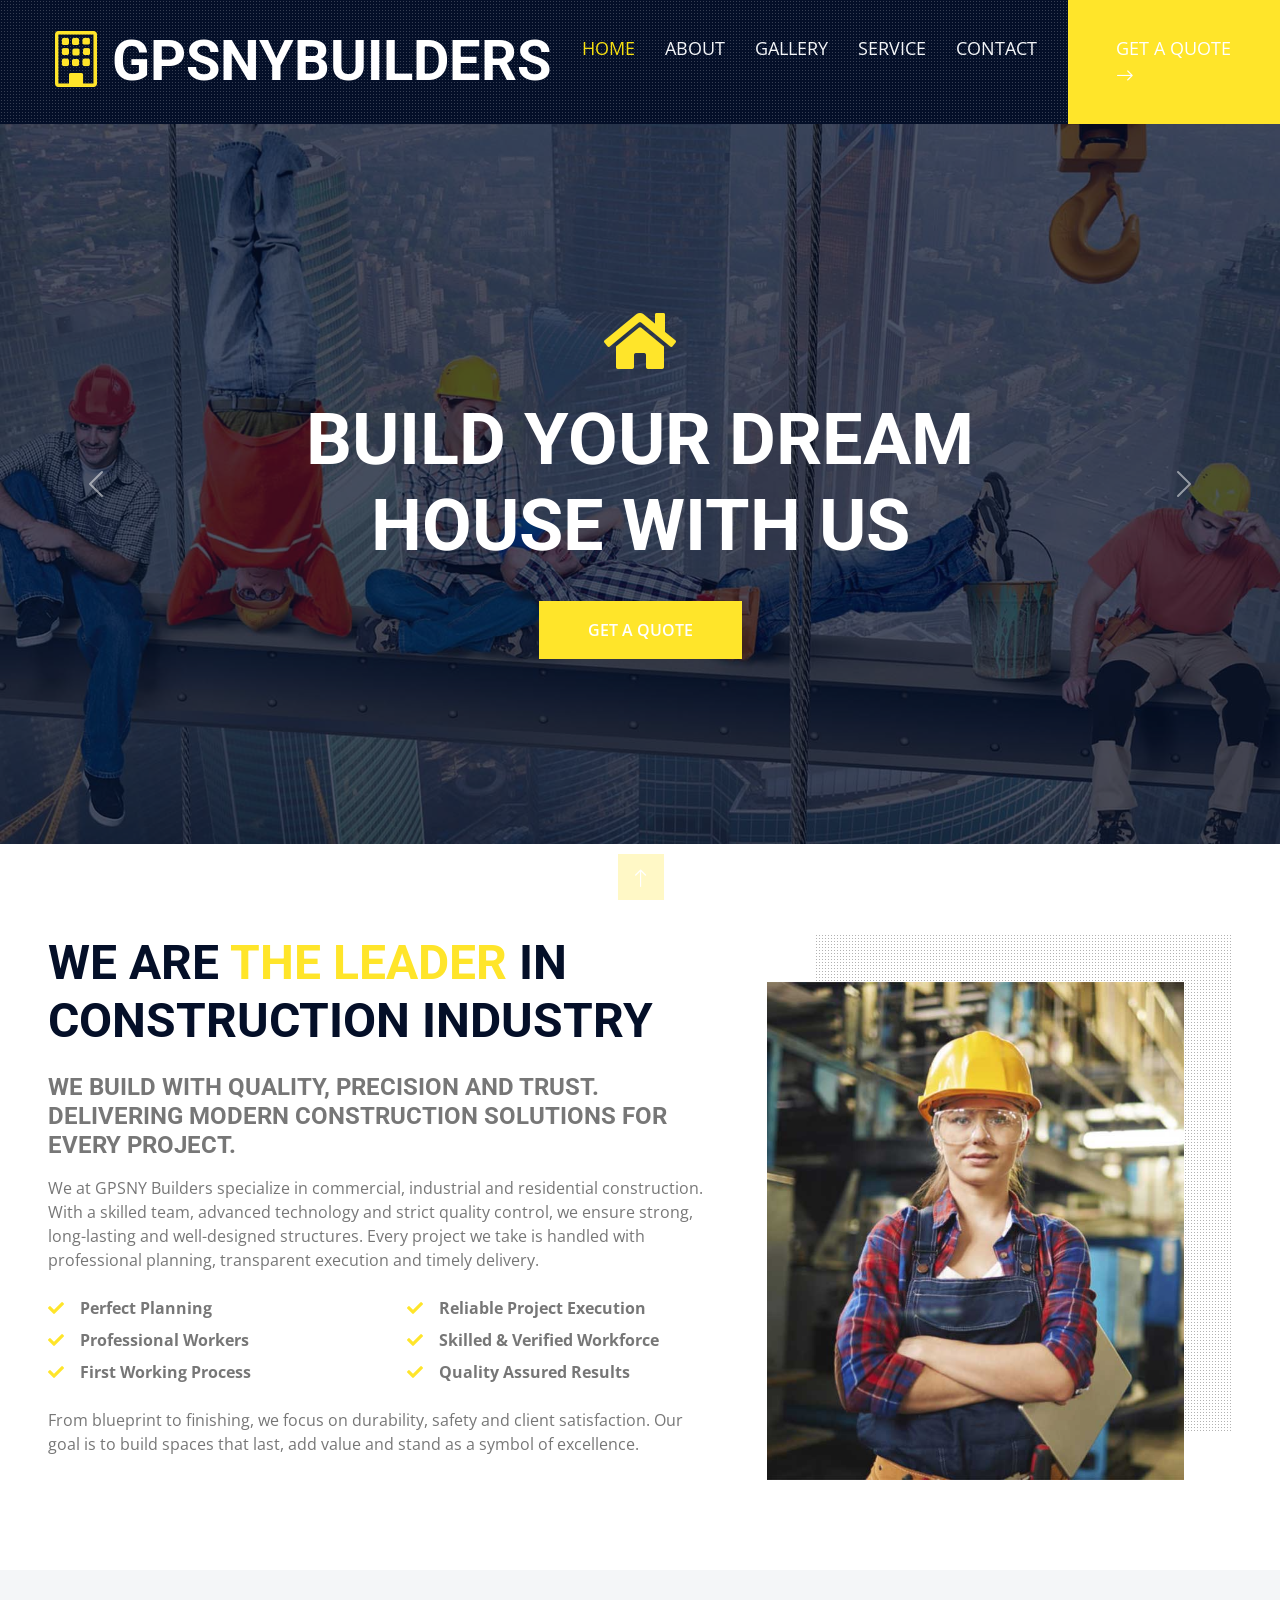
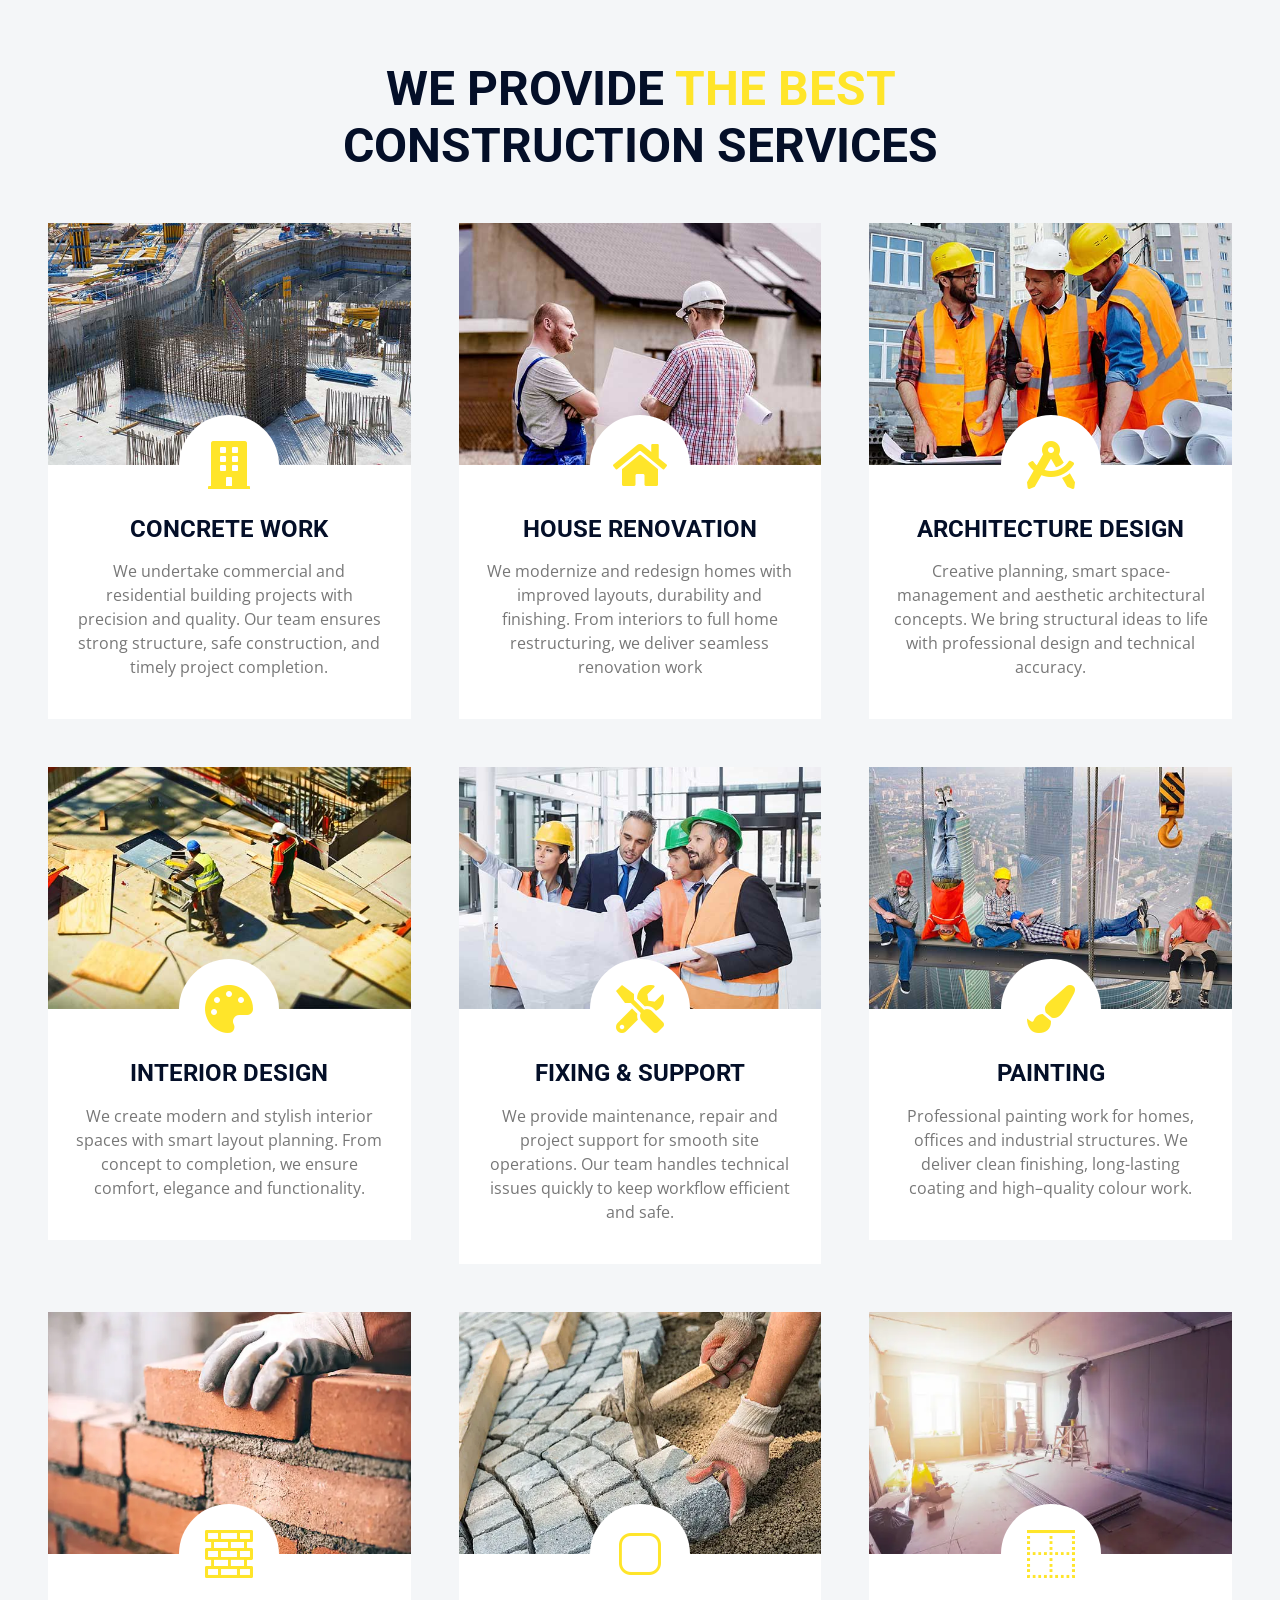
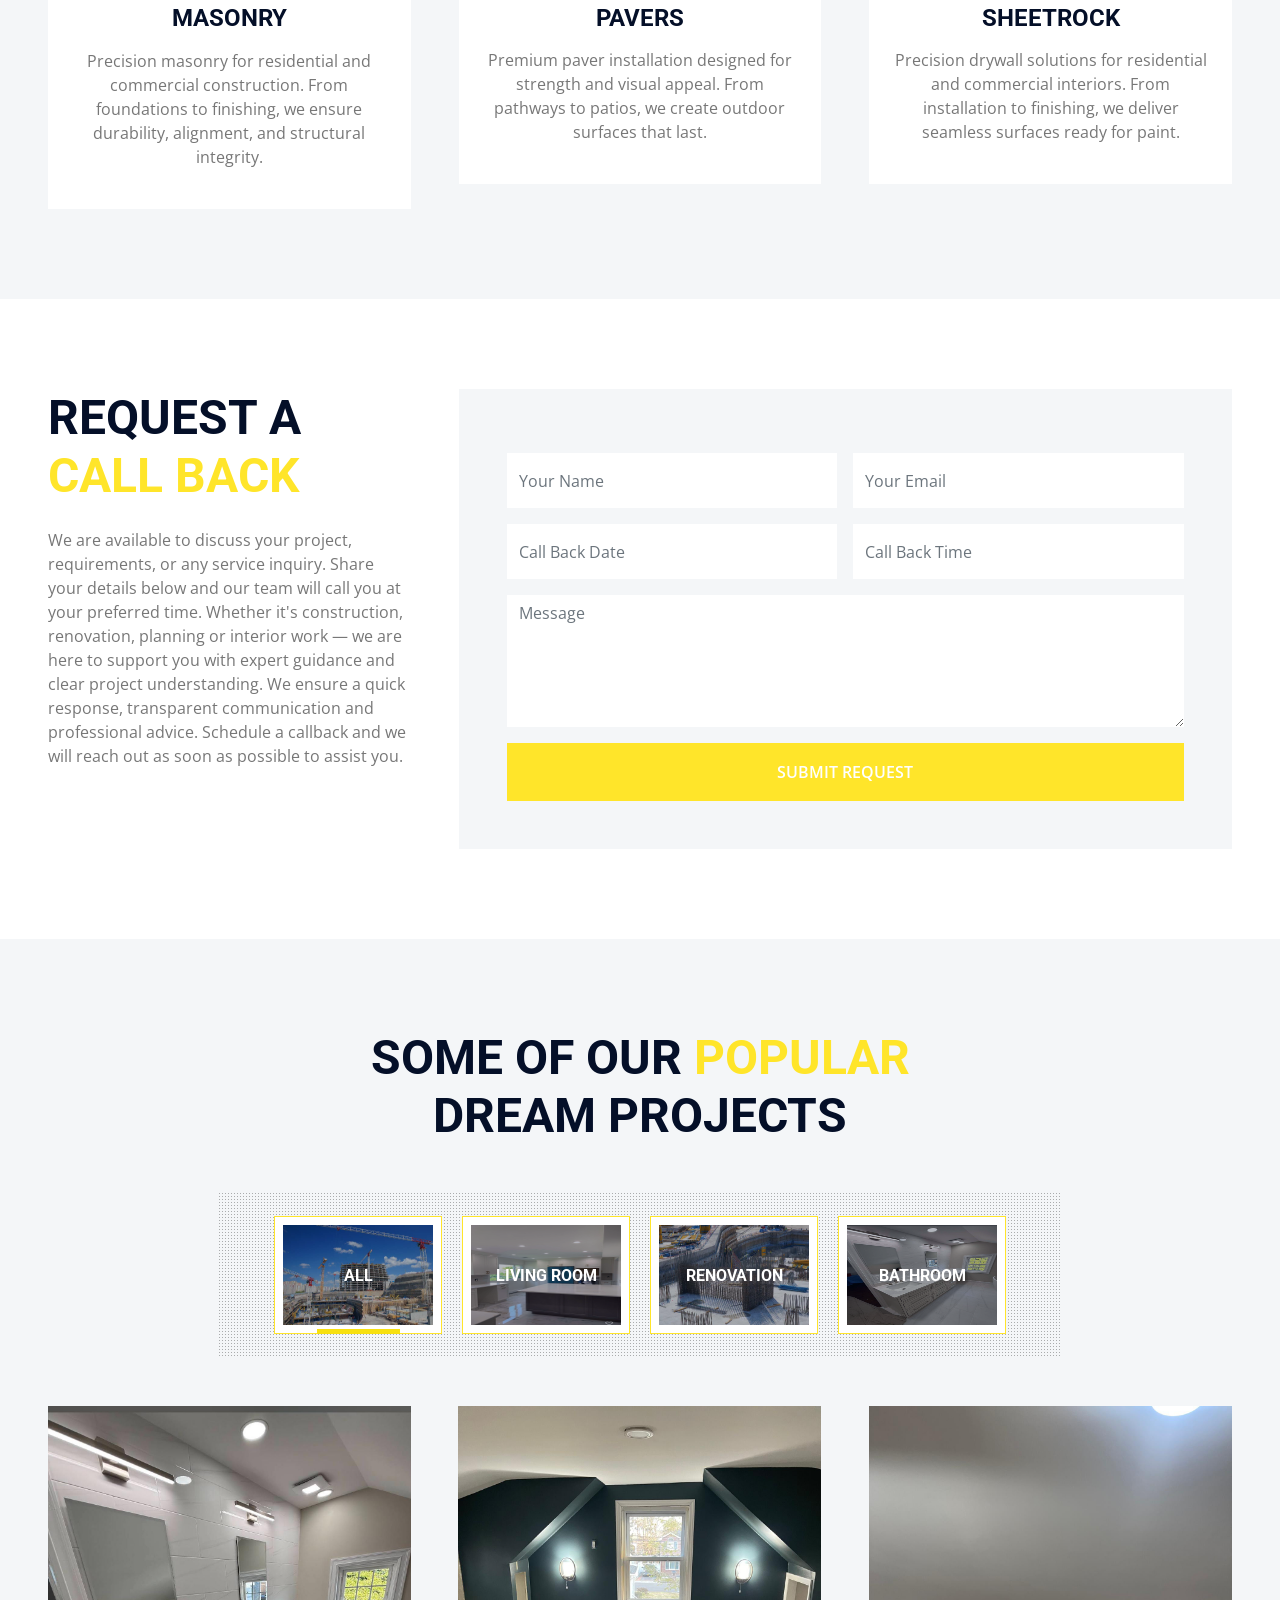
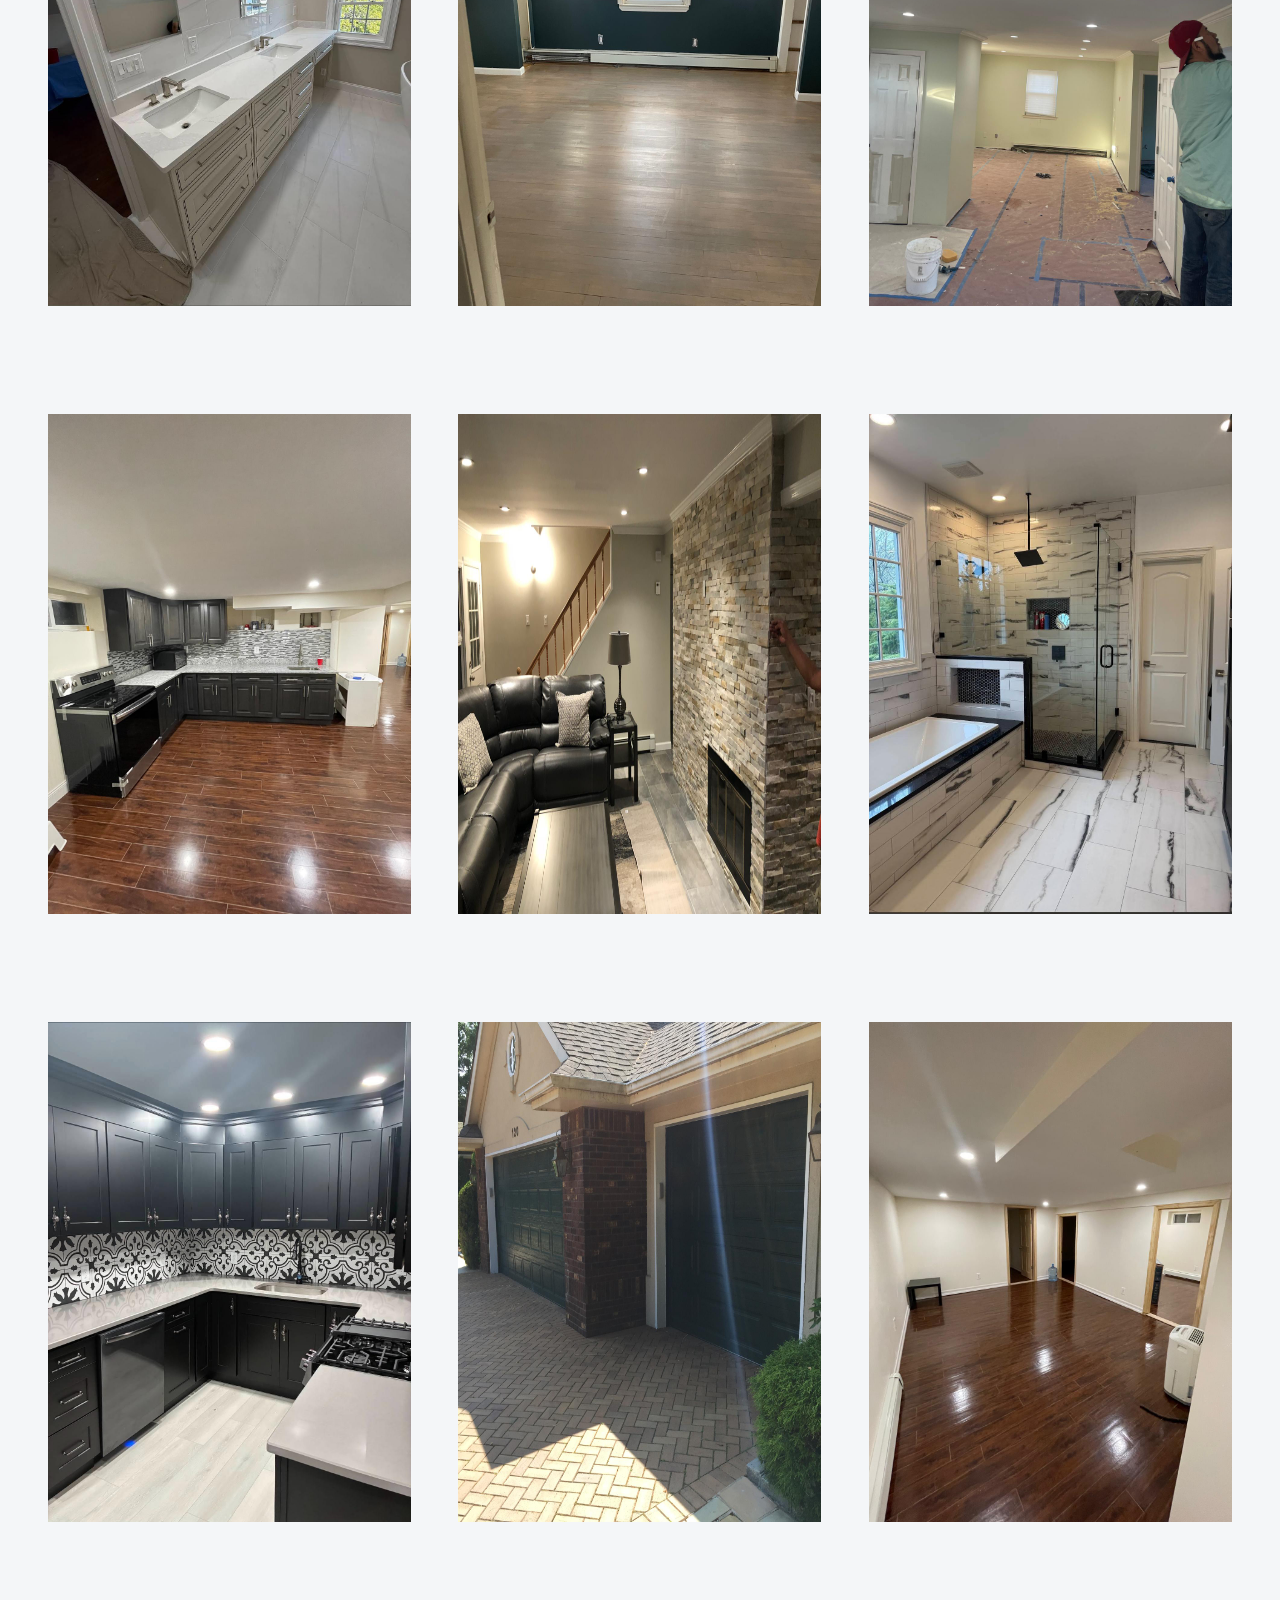
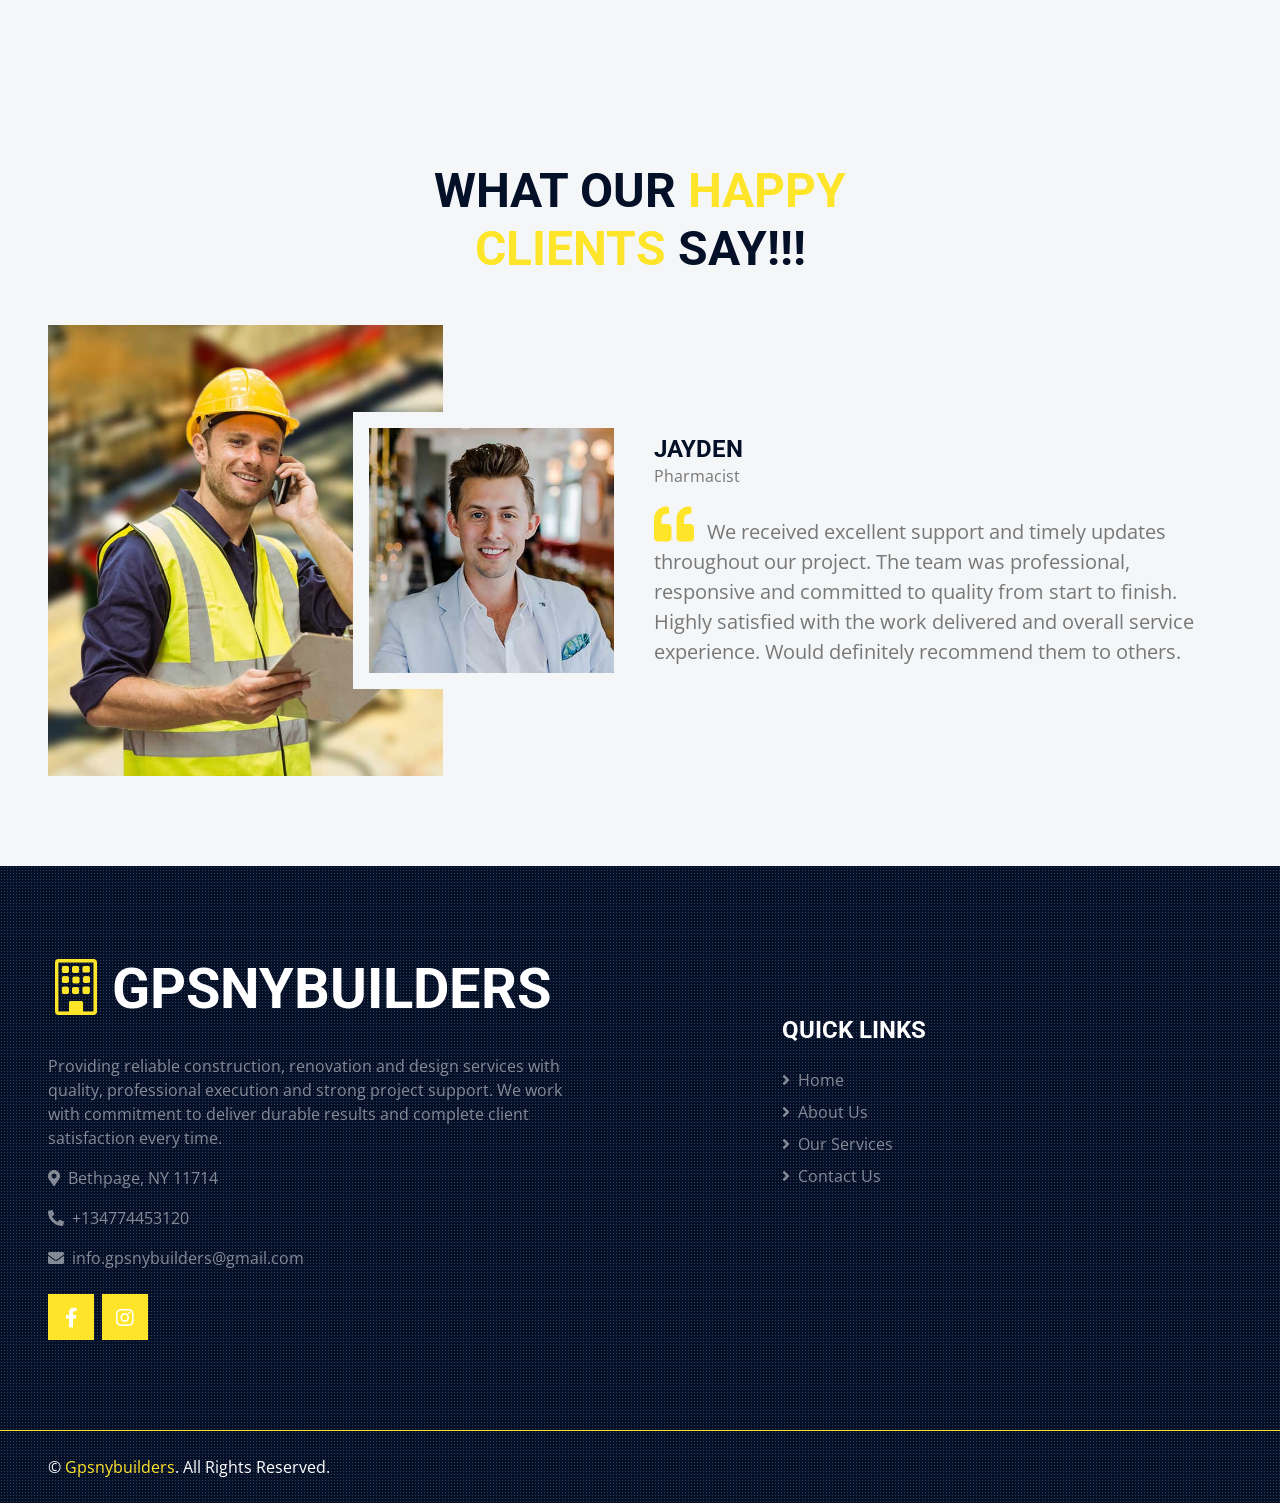
==== commit 76dc6875: "address: Bethpage, NY 11714" ====
--- a/index.html
+++ b/index.html
@@ -787,7 +787,7 @@
                 <p>Providing reliable construction, renovation and design services with quality,
 professional execution and strong project support. We work with commitment
 to deliver durable results and complete client satisfaction every time.</p>
-                <p><i class="fa fa-map-marker-alt me-2"></i>Maple Ave, Bethpage, NY 11714</p>
+                <p><i class="fa fa-map-marker-alt me-2"></i>Bethpage, NY 11714</p>
                 <p><i class="fa fa-phone-alt me-2"></i>+134774453120</p>
                 <p><i class="fa fa-envelope me-2"></i>info.gpsnybuilders@gmail.com</p>
                 <div class="d-flex justify-content-start mt-4">
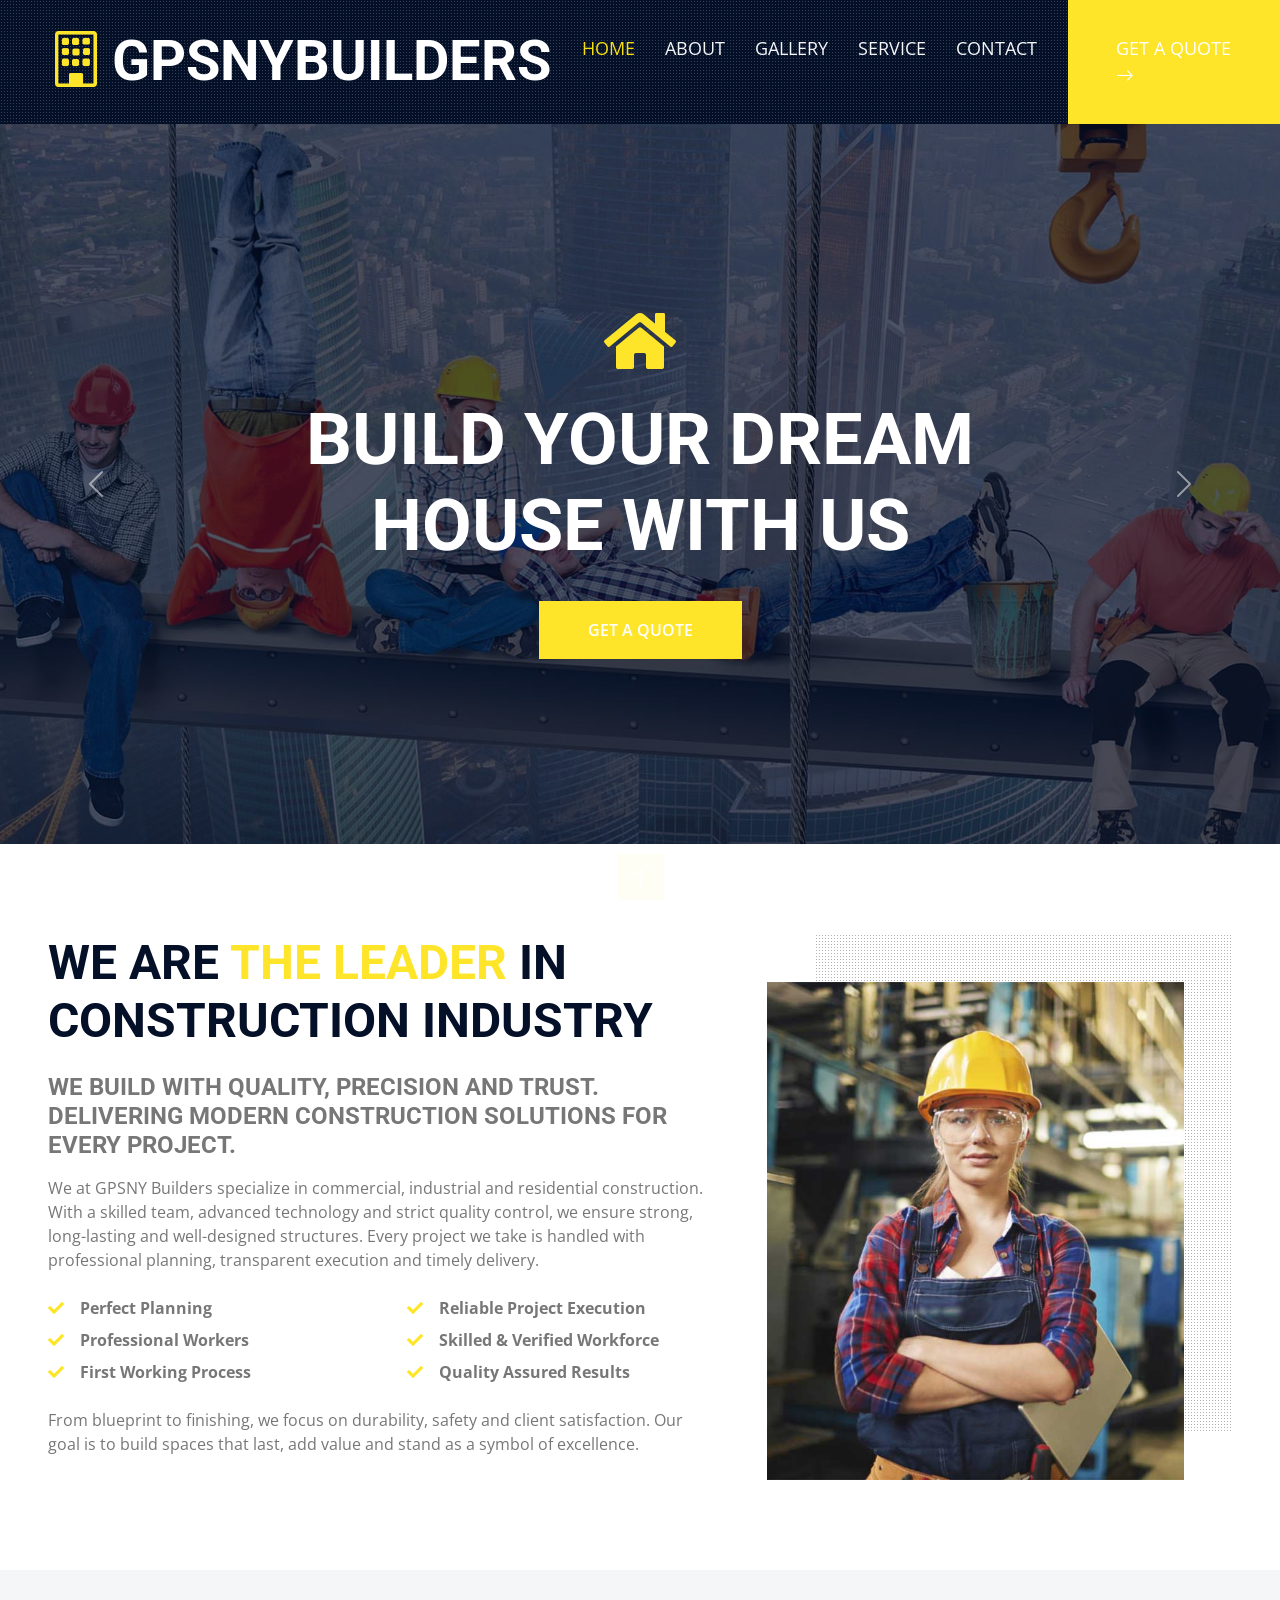
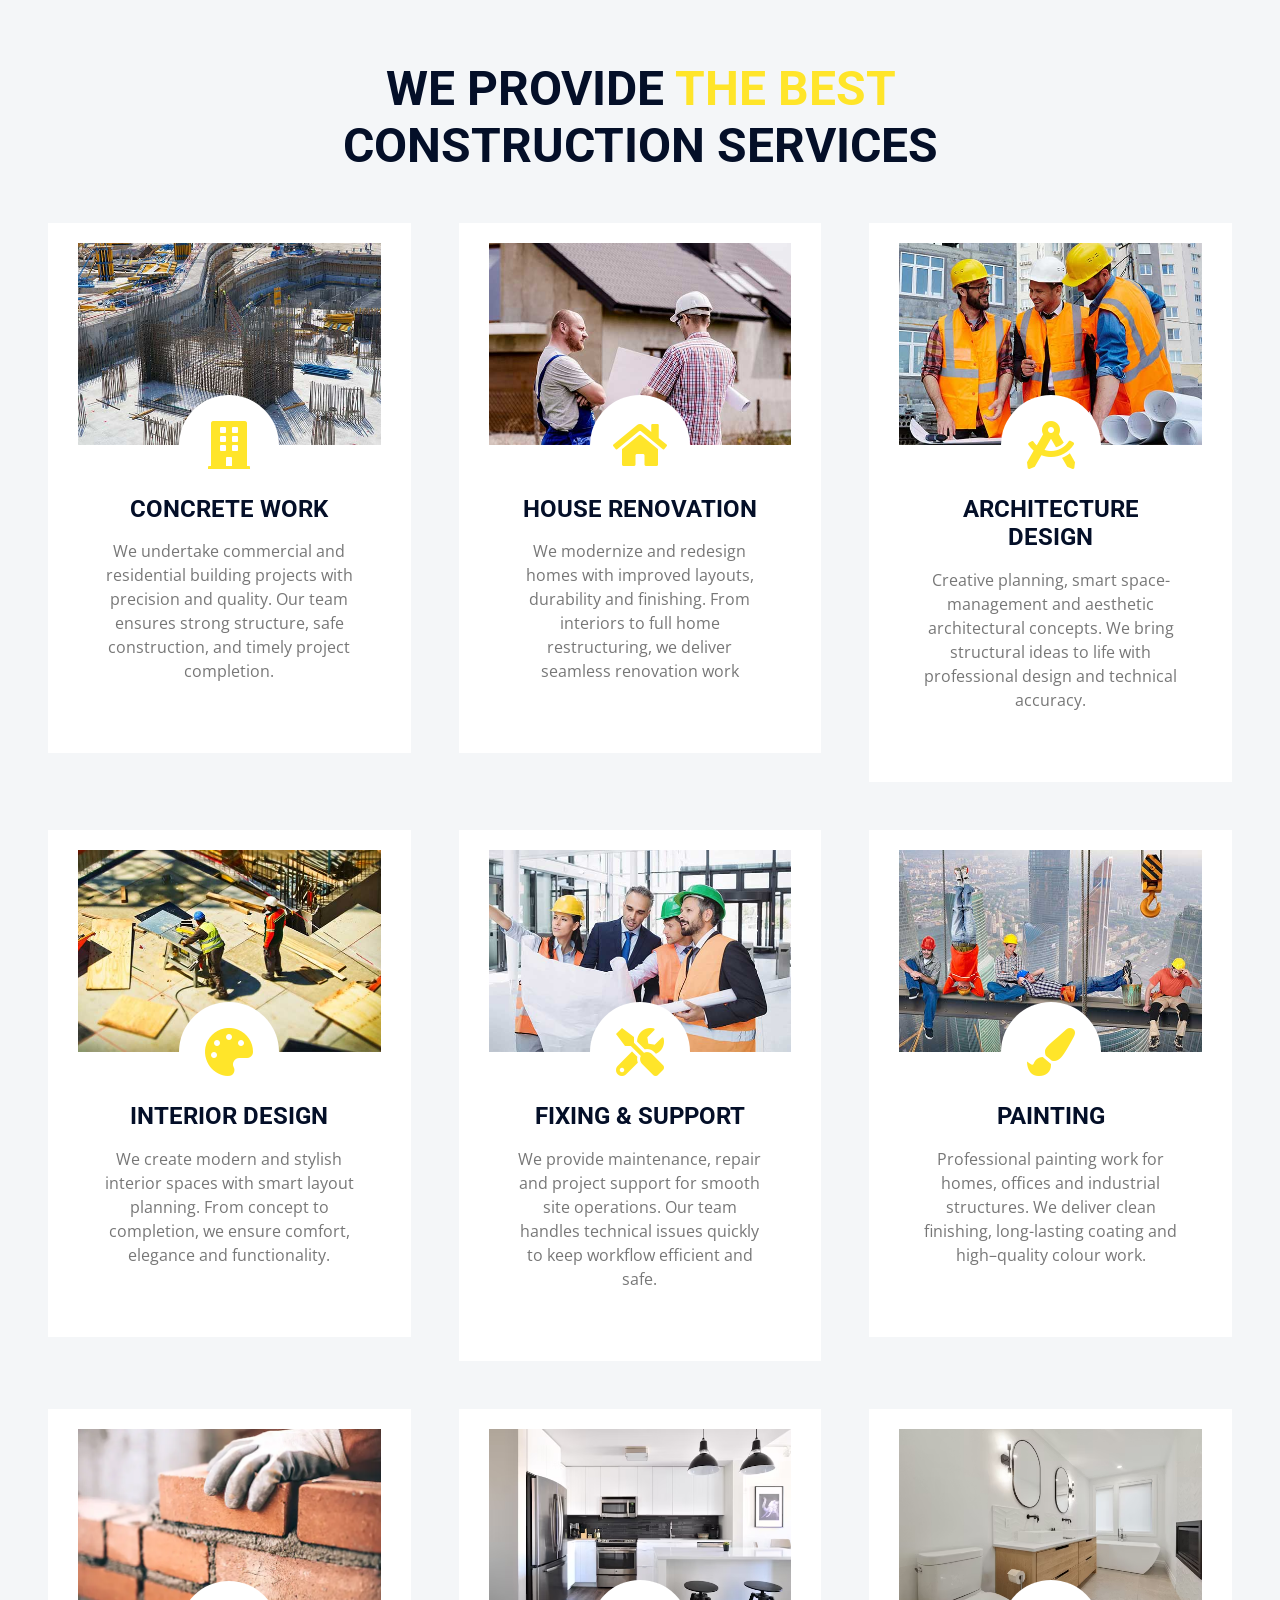
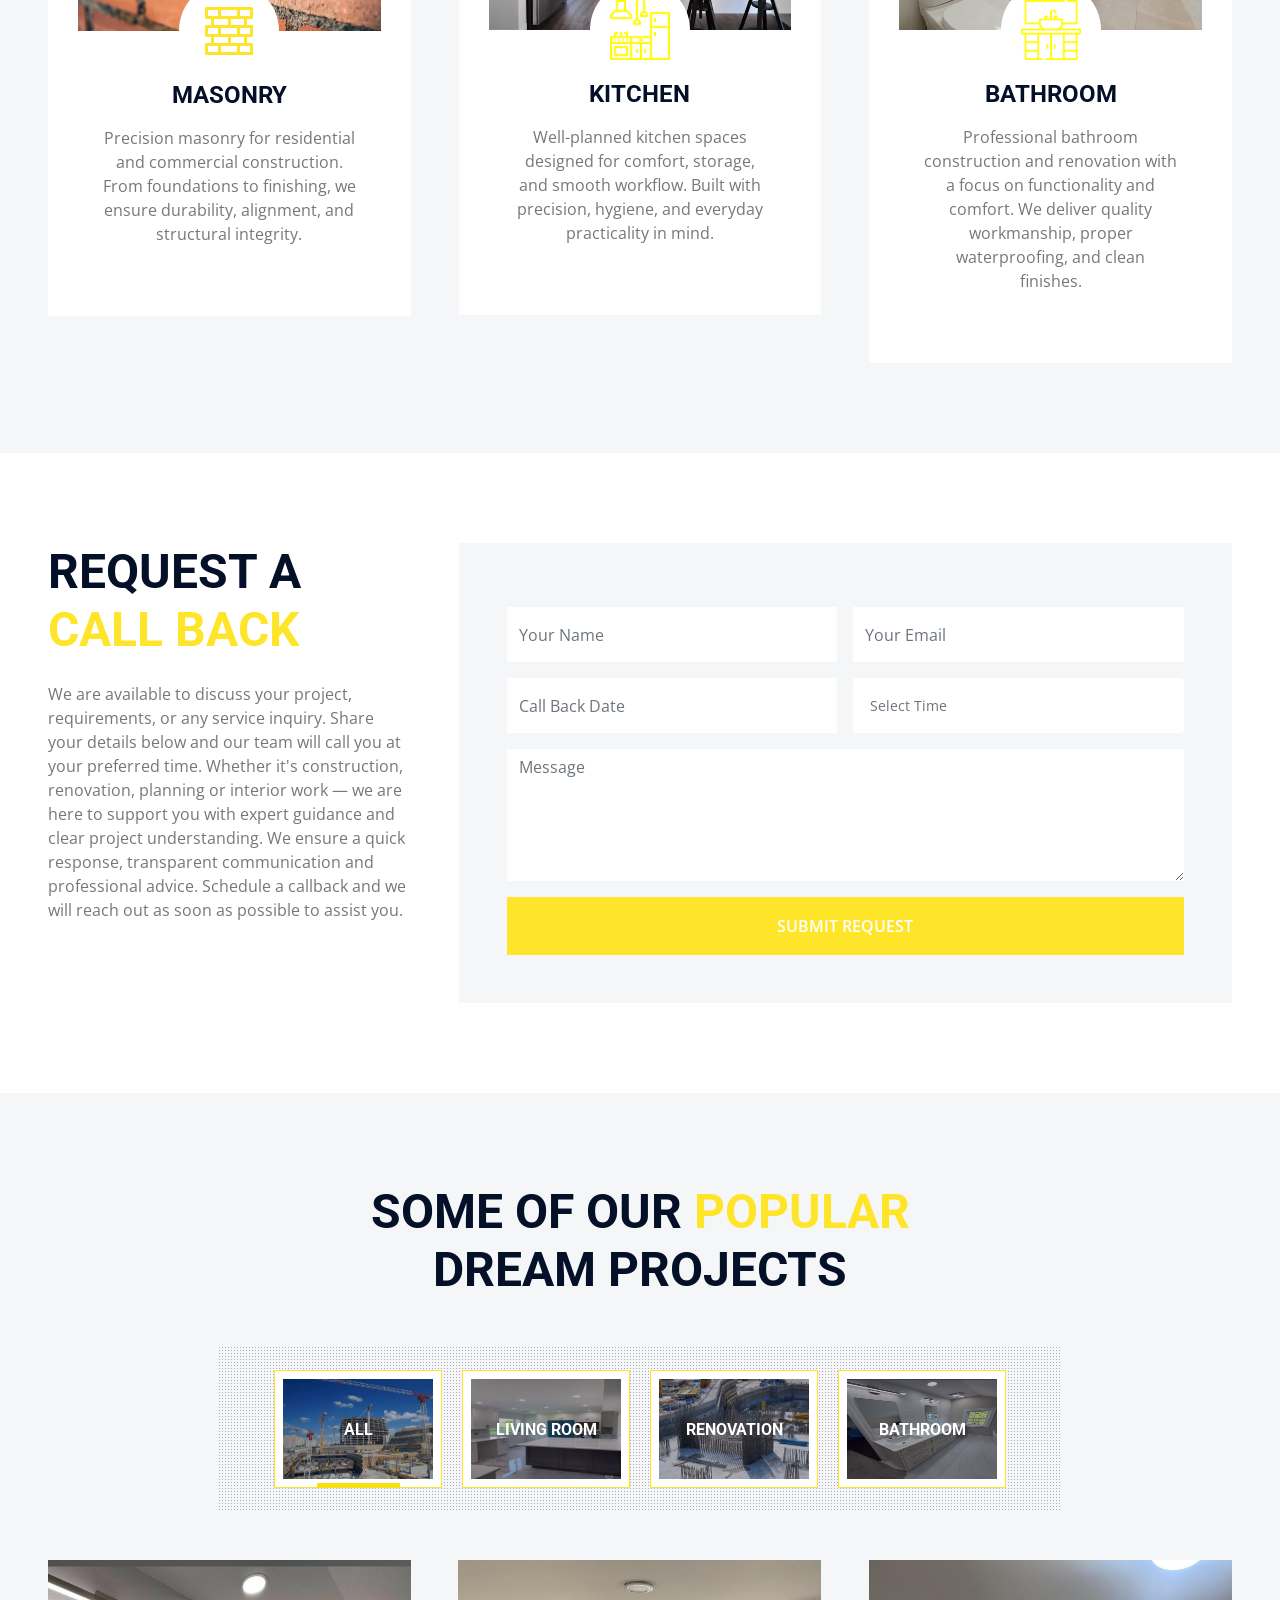
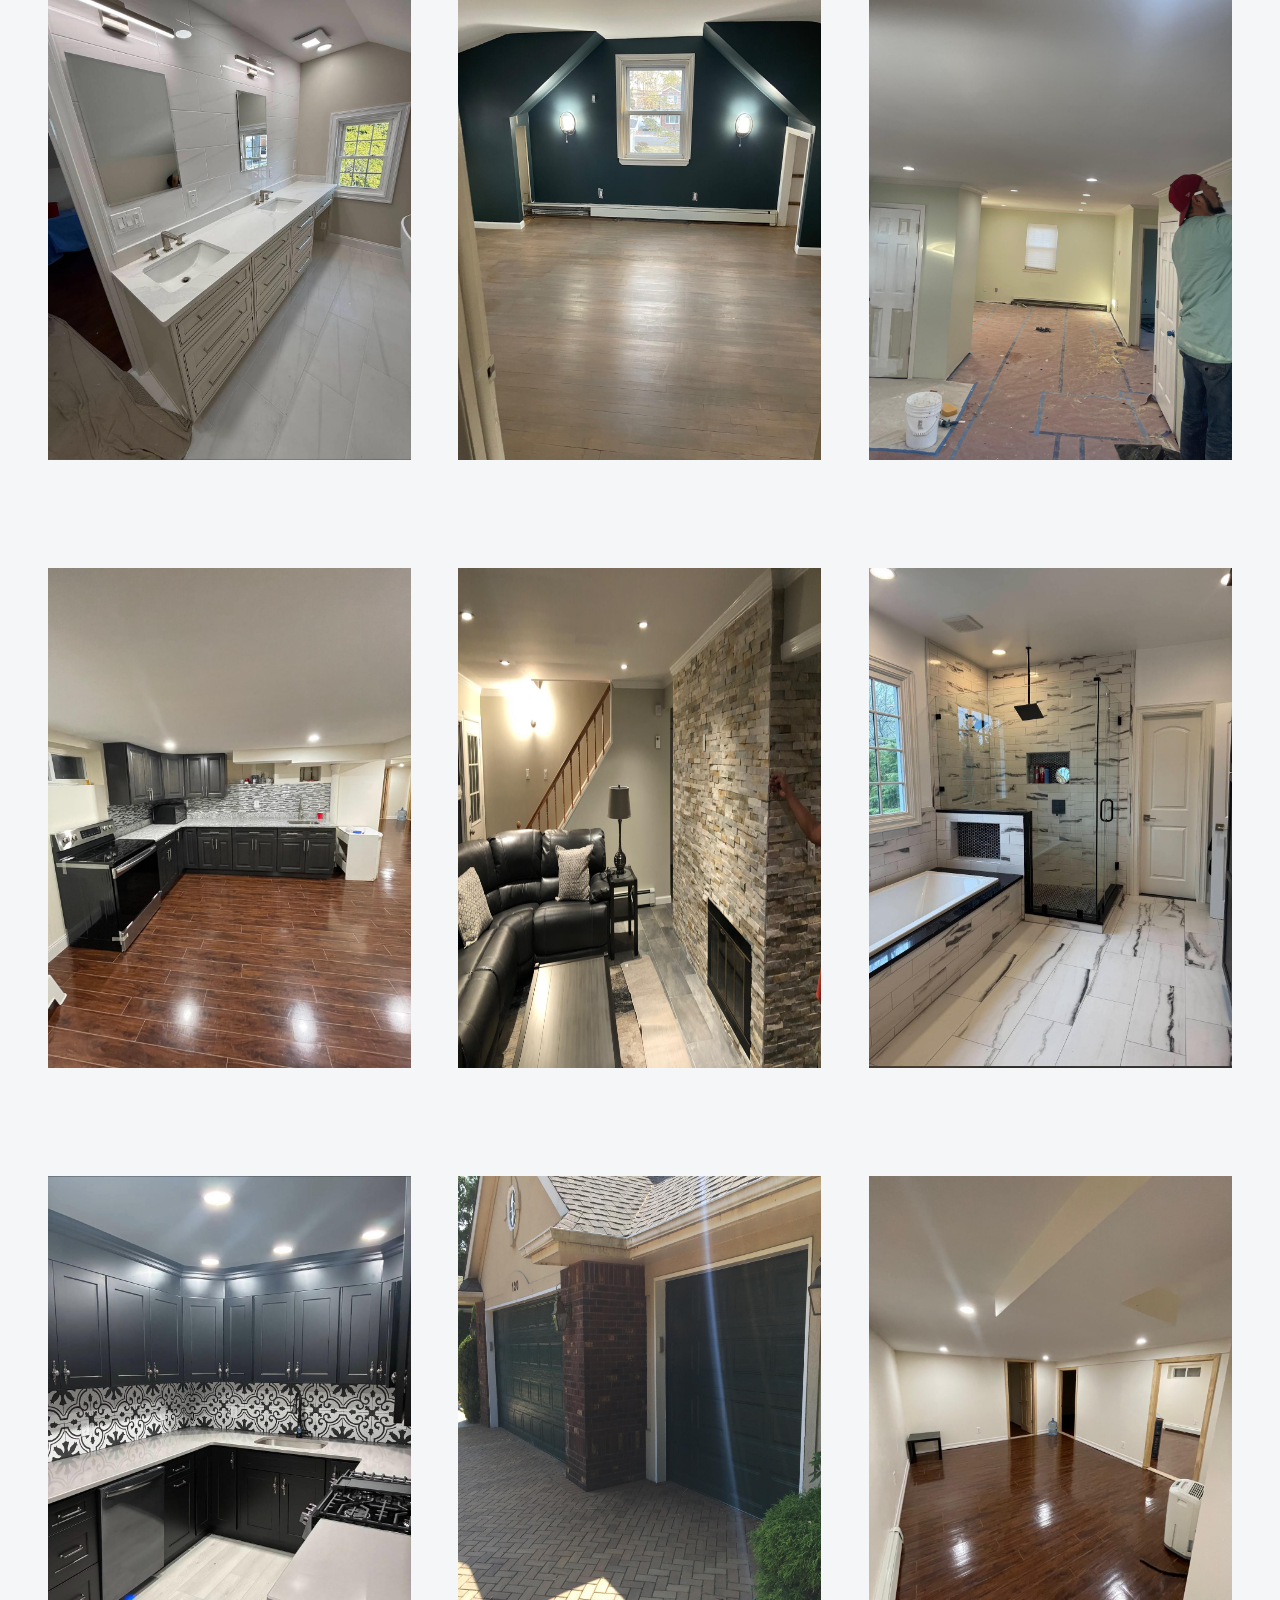
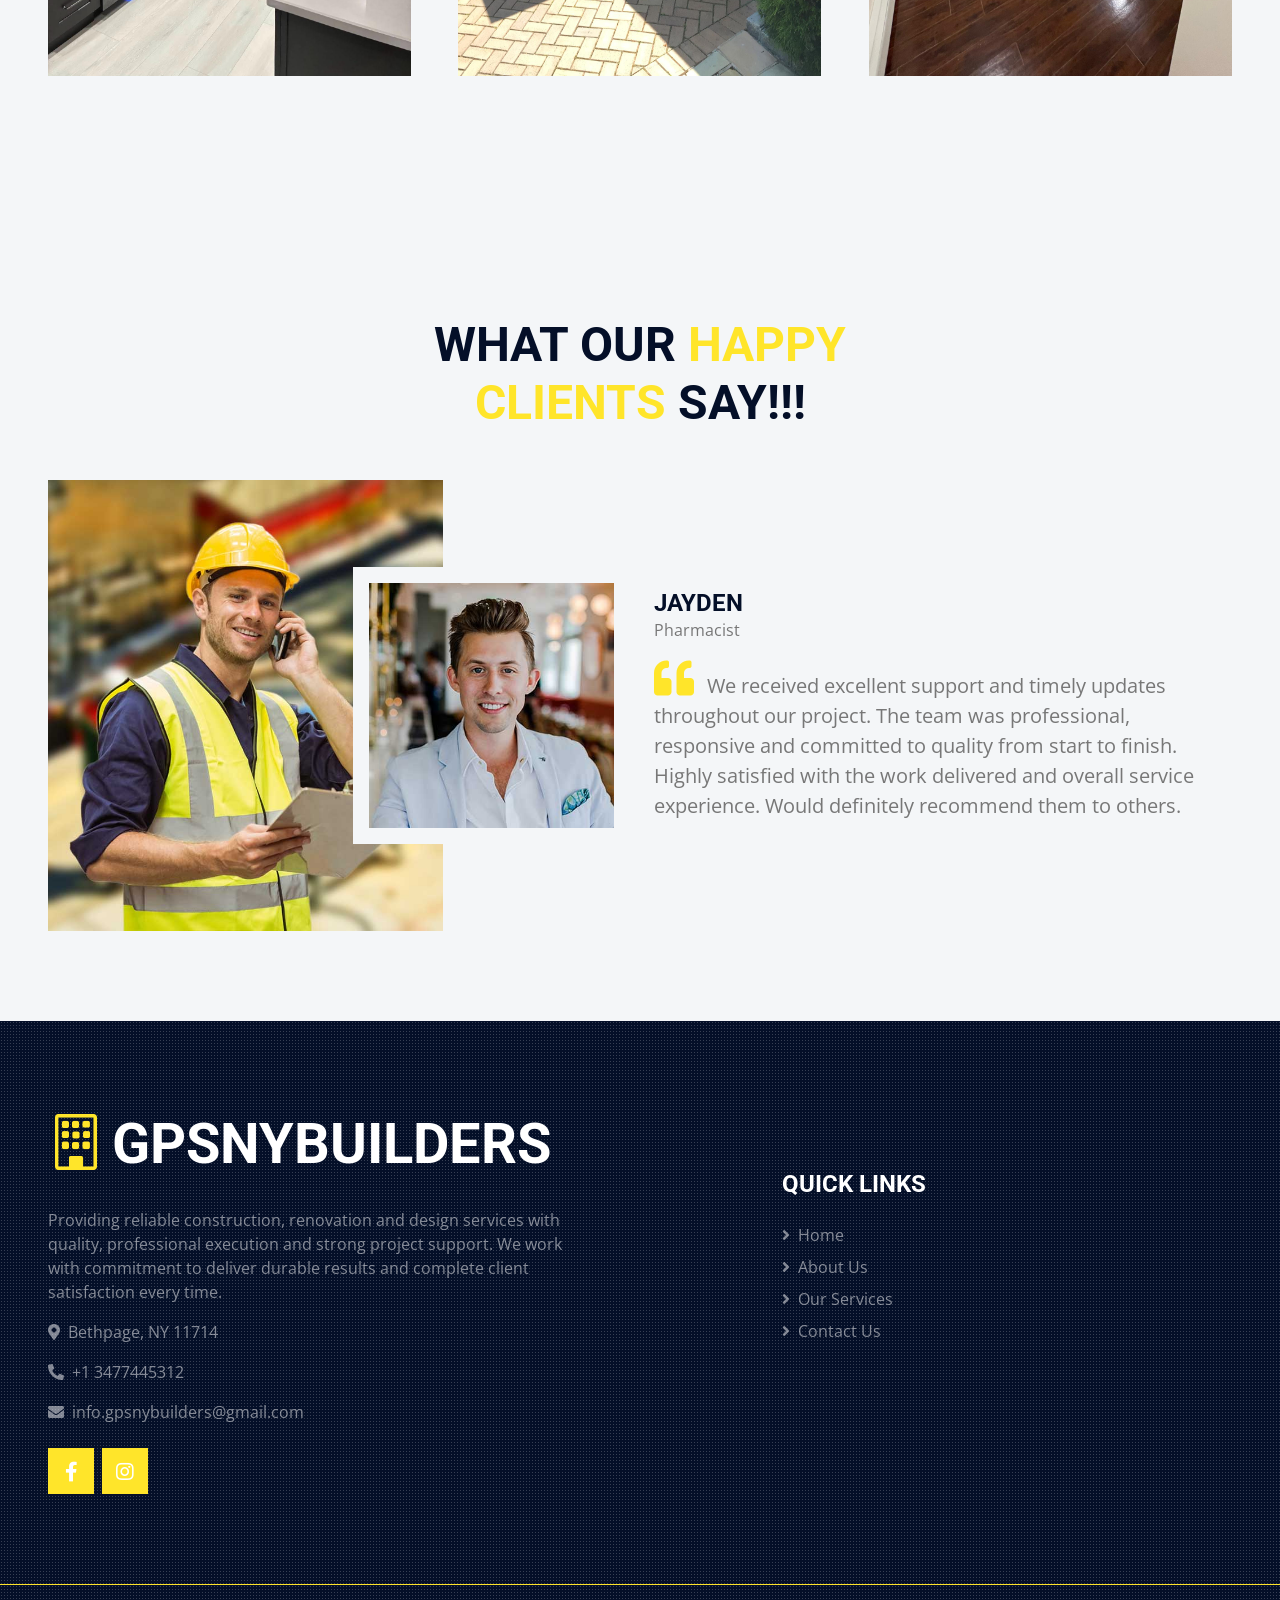
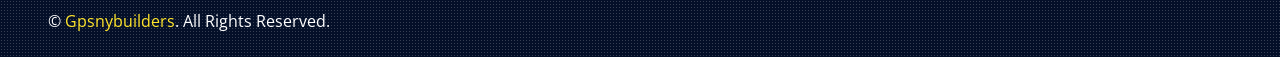
==== commit b672a934: "time Commit Message" ====
--- a/index.html
+++ b/index.html
@@ -290,28 +290,29 @@
             </div>
             <div class="col-lg-4 col-md-6">
                 <div class="service-item bg-white rounded d-flex flex-column align-items-center text-center">
-                    <img class="img-fluid" src="img/pavers.webp" alt="">
+                    <img class="img-fluid" src="img/kitch.avif" alt="">
                     <div class="service-icon bg-white">
-                        <i class="fa fa-3x bi-app text-primary"></i>
+                        <!--<i class="fa fa-3x  bi-backpack text-primary"></i>-->
+                        <img class="img-fluid" src="img/kitchen (1).png" alt="" style="width: 60px; height: 60px;">
                     </div>
                     <div class="px-4 pb-4">
-                        <h4 class="text-uppercase mb-3">Pavers</h4>
-                        <p>Premium paver installation designed for strength and visual appeal.
-From pathways to patios, we create outdoor surfaces that last.</p>
+                        <h4 class="text-uppercase mb-3">Kitchen</h4>
+                        <p>Well-planned kitchen spaces designed for comfort, storage, and smooth workflow.
+Built with precision, hygiene, and everyday practicality in mind.</p>
                       <!--  <a class="btn text-primary" href="">Read More <i class="bi bi-arrow-right"></i></a> -->
                     </div>
                 </div>
             </div>
             <div class="col-lg-4 col-md-6">
                 <div class="service-item bg-white rounded d-flex flex-column align-items-center text-center">
-                    <img class="img-fluid" src="img/sheetrock.webp" alt="">
+                    <img class="img-fluid" src="img/bath2.avif" alt="">
                     <div class="service-icon bg-white">
-                        <i class="fa fa-3x bi-border-top text-primary"></i>
+                        <img class="img-fluid" src="img/sink.png"  style="width: 60px; height: 60px;" alt="">
                     </div>
                     <div class="px-4 pb-4">
-                        <h4 class="text-uppercase mb-3">sheetrock</h4>
-                        <p>Precision drywall solutions for residential and commercial interiors.
-From installation to finishing, we deliver seamless surfaces ready for paint.</p>
+                        <h4 class="text-uppercase mb-3">Bathroom</h4>
+                        <p>Professional bathroom construction and renovation with a focus on functionality and comfort.
+We deliver quality workmanship, proper waterproofing, and clean finishes.</p>
                       <!--  <a class="btn text-primary" href="">Read More <i class="bi bi-arrow-right"></i></a> -->
                     </div>
                 </div>
@@ -355,11 +356,27 @@
                                 </div>
                             </div>
                             <div class="col-12 col-sm-6">
-                                <div class="time" id="time" data-target-input="nearest" name="time">
-                                    <input type="text"
-                                        class="form-control border-0 datetimepicker-input"
-                                        placeholder="Call Back Time" data-target="#time" data-toggle="datetimepicker" style="height: 55px;">
+                                <div class="time-picker">
+                                    <input  name = "time" type="text" class="form-control border-0" id="timeInput" placeholder="Select Time" readonly>
+                                    <div class="time-dropdown" id="timeDropdown">
+                                        <select id="hour">
+                                        <option>01</option><option>02</option><option>03</option>
+                                        <option>04</option><option>05</option><option>06</option>
+                                        <option>07</option><option>08</option><option>09</option>
+                                        <option>10</option><option>11</option><option>12</option>
+                                        </select>
+                                        :
+                                        <select id="minute">
+                                        <option>00</option><option>15</option><option>30</option><option>45</option>
+                                        </select>
+                                        <select id="ampm">
+                                        <option>AM</option>
+                                        <option>PM</option>
+                                        </select>
+                                        <button onclick="setTime()">OK</button>
+                                    </div>
                                 </div>
+
                             </div>
                             <div class="col-12">
                                 <textarea name="message" class="form-control border-0" rows="5" placeholder="Message" required></textarea>
@@ -788,7 +805,7 @@
 professional execution and strong project support. We work with commitment
 to deliver durable results and complete client satisfaction every time.</p>
                 <p><i class="fa fa-map-marker-alt me-2"></i>Bethpage, NY 11714</p>
-                <p><i class="fa fa-phone-alt me-2"></i>+134774453120</p>
+                <p><i class="fa fa-phone-alt me-2"></i>+1 3477445312</p>
                 <p><i class="fa fa-envelope me-2"></i>info.gpsnybuilders@gmail.com</p>
                 <div class="d-flex justify-content-start mt-4">
                     <!--<a class="btn btn-lg btn-primary btn-lg-square rounded-0 me-2" href="#"><i class="fab fa-twitter"></i></a>-->
@@ -850,6 +867,22 @@
     <script src="lib/tempusdominus/js/tempusdominus-bootstrap-4.min.js"></script>
     <script src="lib/isotope/isotope.pkgd.min.js"></script>
     <script src="lib/lightbox/js/lightbox.min.js"></script>
+    <script>
+        const input = document.getElementById("timeInput");
+        const dropdown = document.getElementById("timeDropdown");
+
+        input.addEventListener("click", () => {
+        dropdown.style.display = "block";
+        });
+
+        function setTime() {
+        const h = hour.value;
+        const m = minute.value;
+        const ap = ampm.value;
+        input.value = `${h}:${m} ${ap}`;
+        dropdown.style.display = "none";
+        }
+    </script>
 
 
 
@@ -860,4 +893,4 @@
     <script src="js/main.js"></script>
 </body>
 
-</html>+</html>
--- a/css/style.css
+++ b/css/style.css
@@ -153,6 +153,11 @@
     justify-content: center;
     background: linear-gradient(rgba(4, 15, 40, .7), rgba(4, 15, 40, .7)), url(../img/carousel-1.jpg) center center no-repeat;
     background-size: cover;
+}
+
+.service-item {
+    padding: 20px 30px 30px 30px;
+    transition: .3s;
 }
 
 .service-item .service-icon {
@@ -283,4 +288,39 @@
   #topbar {
     display: none;
   }
+}
+
+
+.time-picker {
+  position: relative;
+  width: 100%;
+}
+
+.time-picker input {
+  width: 100%;
+  padding: 17px;
+  font-size: 14px;
+  cursor: pointer;
+}
+
+.time-dropdown {
+  display: none;
+  position: absolute;
+  top: 110%;
+  left: 0;
+  
+  padding: 10px;
+  z-index: 10;
+}
+
+.time-dropdown select, 
+.time-dropdown button {
+  padding: 6px;
+  margin: 4px;
+}
+
+#timeInput {
+  background-color: #fff;
+  border: 1px solid #ccc;
+  border-radius: 4px;
 }
